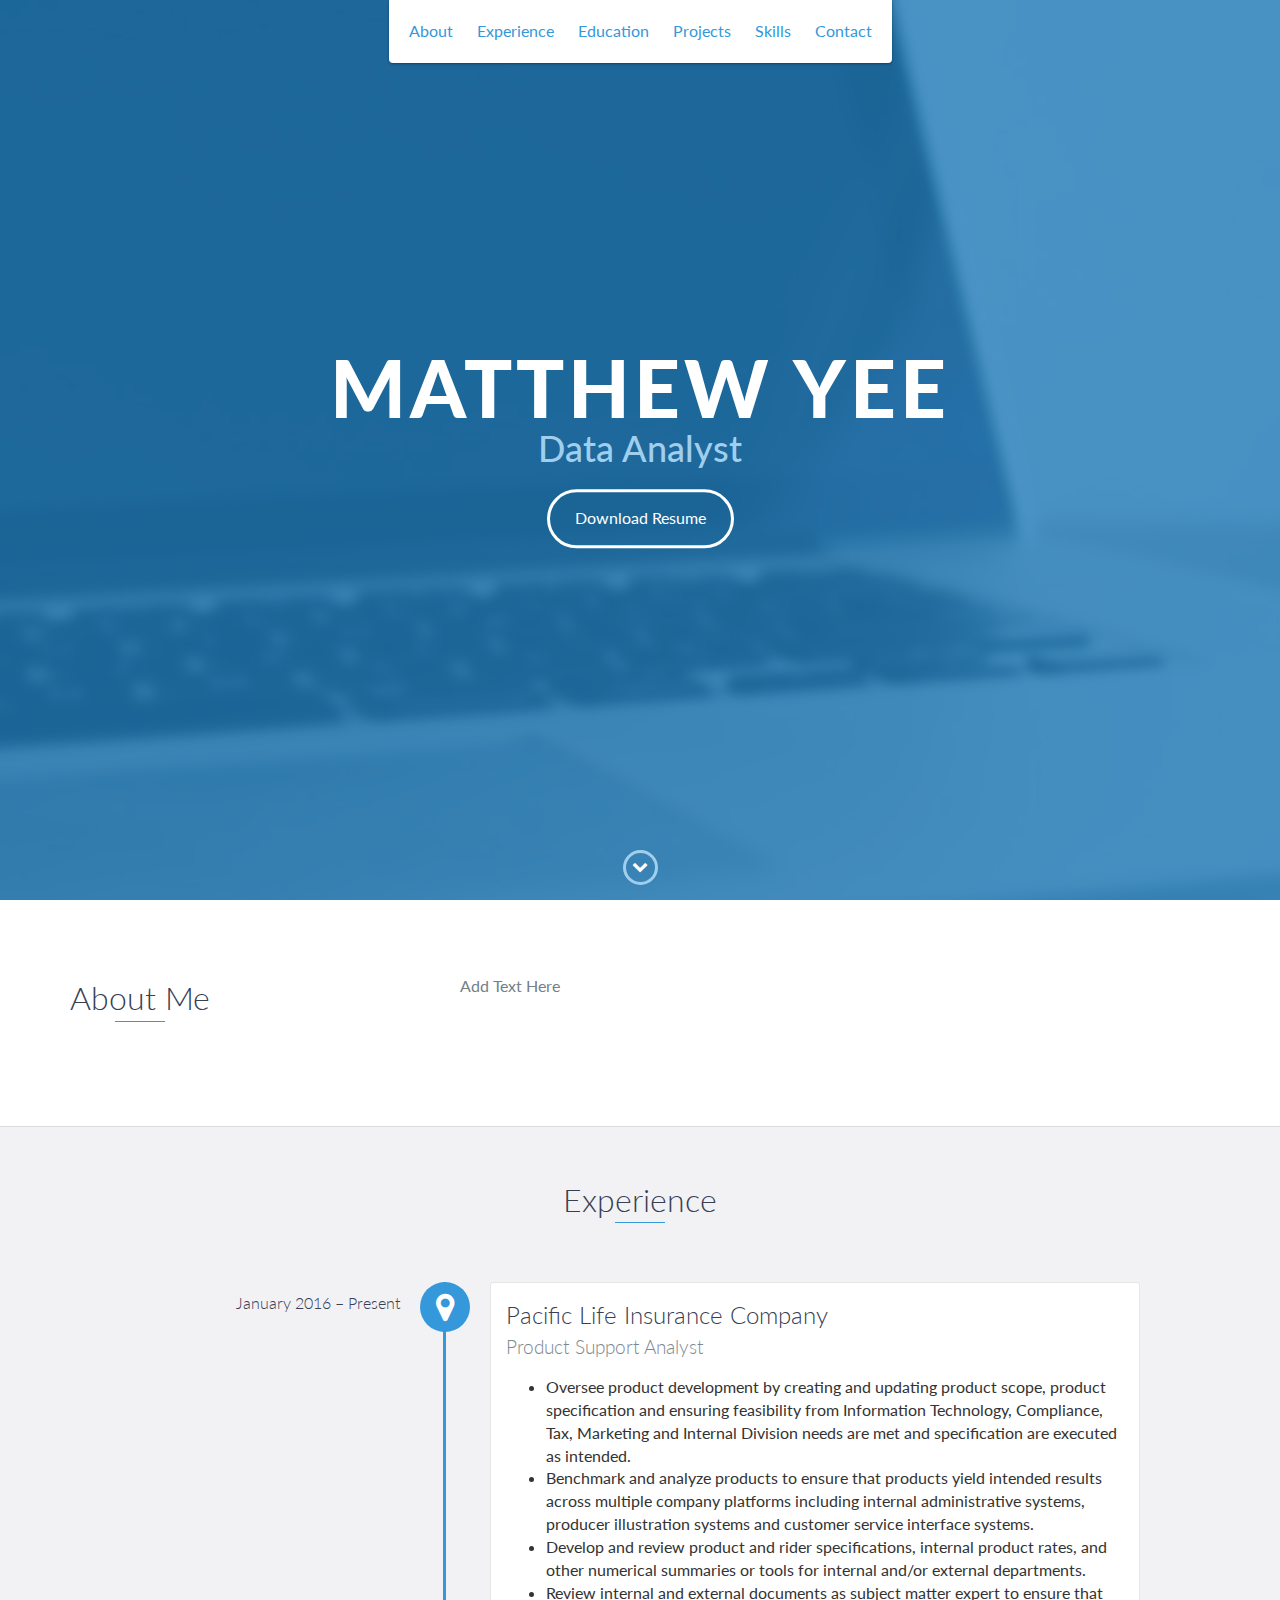
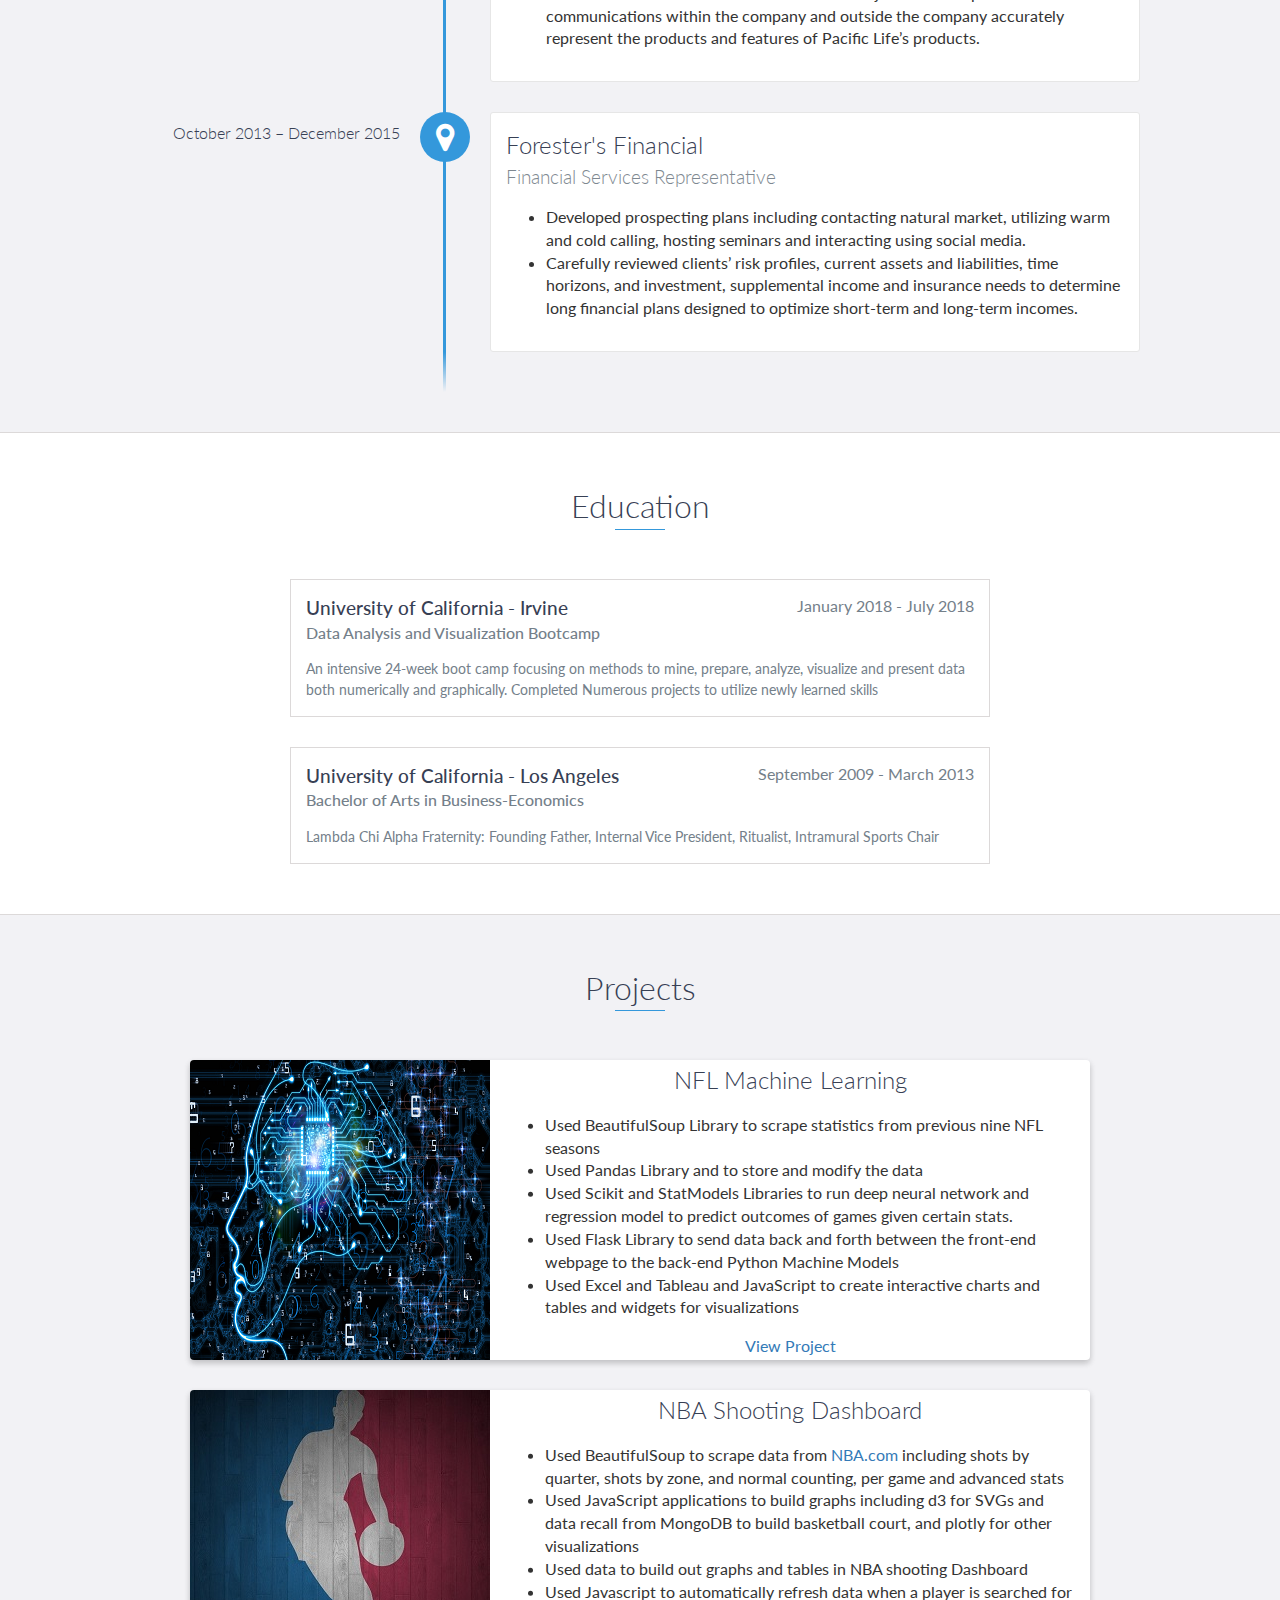
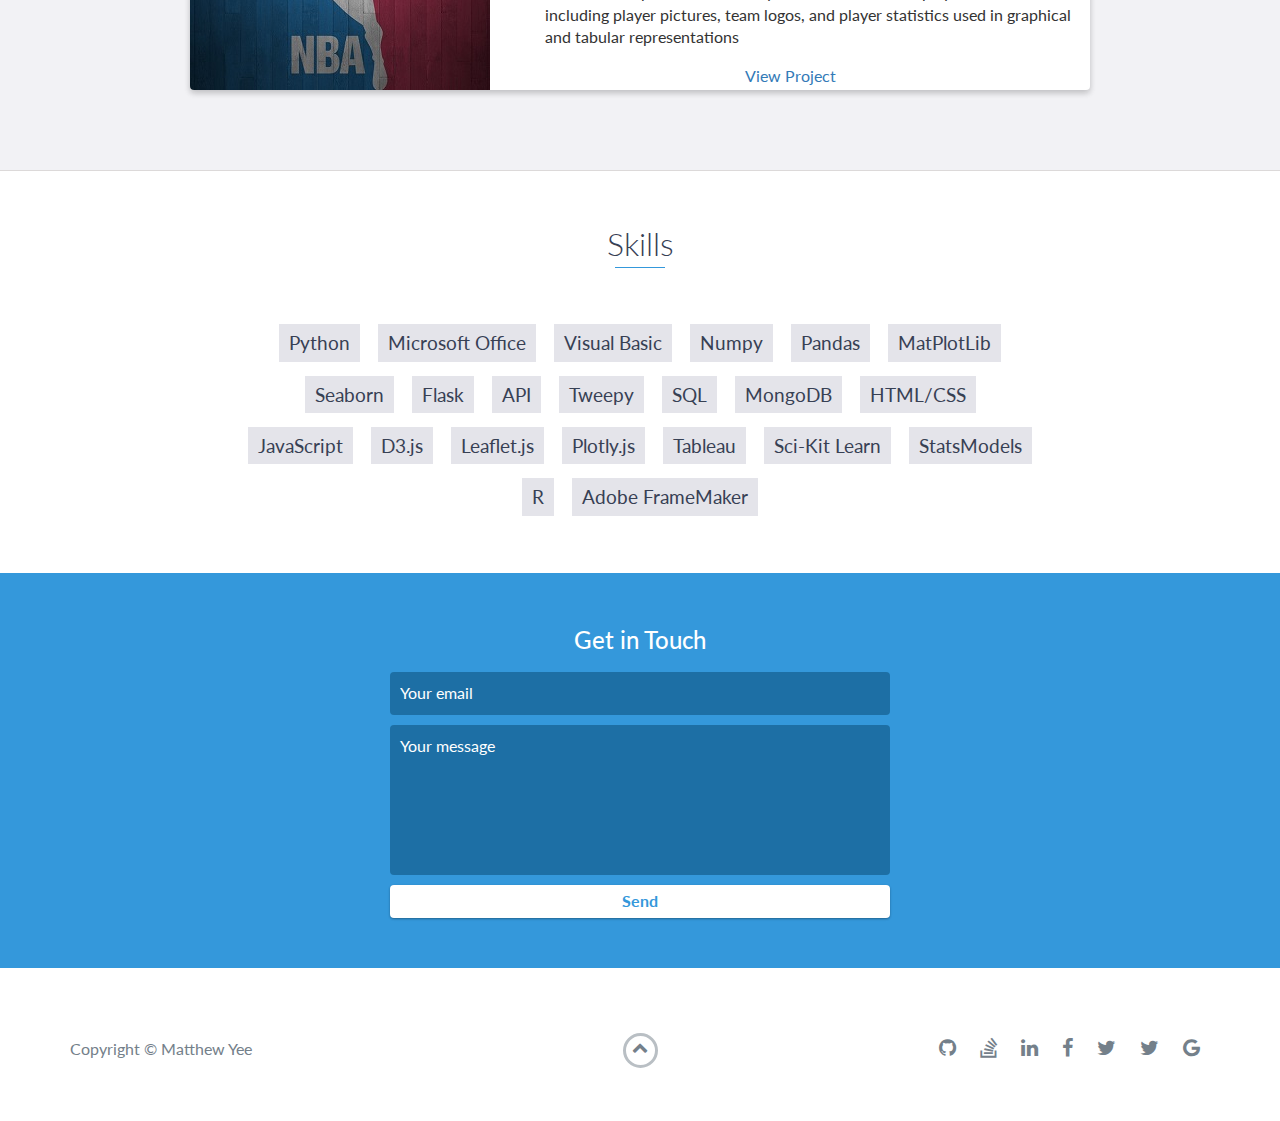
==== index.html @ 59b587cc "new" ====
<!DOCTYPE html>
<html class="no-js" lang="en">

<head>
    <meta charset="utf-8">
    <meta http-equiv="X-UA-Compatible" content="IE=edge">
    <meta name="viewport" content="width=device-width, initial-scale=1">
    <title>Matthew Yee - Portfolio</title>
	<link rel="shortcut icon" href="favicon.ico" type="image/x-icon">
	<link rel="icon" href="favicon.ico" type="image/x-icon">
    <link href="https://fonts.googleapis.com/css?family=Lato:300,400,700,900" rel="stylesheet">
    <link rel="stylesheet" href="libs/font-awesome/css/font-awesome.min.css">
    <link href="css/bootstrap.min.css" rel="stylesheet">
    <link href="css/styles.css" rel="stylesheet">
</head>

<body>
    <div id="mobile-menu-open" class="shadow-large">
        <i class="fa fa-bars" aria-hidden="true"></i>
    </div>
    <!-- End #mobile-menu-toggle -->
    <header>
        <div id="mobile-menu-close">
            <span>Close</span> <i class="fa fa-times" aria-hidden="true"></i>
        </div>
        <ul id="menu" class="shadow">
            <li>
                <a href="#about">About</a>
            </li>
            <li>
                <a href="#experience">Experience</a>
            </li>
            <li>
                <a href="#education">Education</a>
            </li>
            <li>
                <a href="#projects">Projects</a>
            </li>
            <li>
                <a href="#skills">Skills</a>
            </li>
            <li>
                <a href="#contact">Contact</a>
            </li>
        </ul>
    </header>
    <!-- End header -->

    <div id="lead">
        <div id="lead-content">
            <h1>Matthew Yee</h1>
            <h2>Data Analyst</h2>
            <a href="MatthewYeeResume.pdf" class="btn-rounded-white">Download Resume</a>
        </div>
        <!-- End #lead-content -->

        <div id="lead-overlay"></div>

        <div id="lead-down">
            <span>
                <i class="fa fa-chevron-down" aria-hidden="true"></i>
            </span>
        </div>
        <!-- End #lead-down -->
    </div>
    <!-- End #lead -->

    <div id="about">
        <div class="container">
            <div class="row">
                <div class="col-md-4">
                    <h2 class="heading">About Me</h2>
                </div>
                <div class="col-md-8">
                    <p>
                        Add Text Here
                    </p>
                </div>
            </div>
        </div>
    </div>
    <!-- End #about -->

    <div id="experience" class="background-alt">
        <h2 class="heading">Experience</h2>
        <div id="experience-timeline">
            <div data-date="January 2016 – Present">
                <h3>Pacific Life Insurance Company</h3>
                <h4>Product Support Analyst</h4>
                <p>
                    <ul>
                        <li>Oversee product development by creating and updating product scope, product specification and ensuring feasibility from Information Technology, Compliance, Tax, Marketing and Internal Division needs are met and specification are executed as intended.</li>
                        <li>Benchmark and analyze products to ensure that products yield intended results across multiple company platforms including internal administrative systems, producer illustration systems and customer service interface systems.</li>
                        <li>Develop and review product and rider specifications, internal product rates, and other numerical summaries or tools for internal and/or external departments.</li>
                        <li>Review internal and external documents as subject matter expert to ensure that communications within the company and outside the company accurately represent the products and features of Pacific Life’s products.</li>
                    </ul>
                </p>
            </div>

            <div data-date="October 2013 – December 2015">
                <h3>Forester's Financial</h3>
                <h4>Financial Services Representative</h4>
                <p>
                    <ul>
                        <li>Developed prospecting plans including contacting natural market, utilizing warm and cold calling, hosting seminars and interacting using social media.</li>
                        <li>Carefully reviewed clients’ risk profiles, current assets and liabilities, time horizons, and investment, supplemental income and insurance needs to determine long financial plans designed to optimize short-term and long-term incomes.</li>
                    </ul>
                </p>
            </div>
        </div>
    </div>
    <!-- End #experience -->

    <div id="education">
        <h2 class="heading">Education</h2>
        <div class="education-block">
            <h3>University of California - Irvine</h3>
            <span class="education-date">January 2018 - July 2018</span>
            <h4>Data Analysis and Visualization Bootcamp</h4>
            <p>
                An intensive 24-week boot camp focusing on methods to mine, prepare, analyze, visualize and present data both numerically and graphically. Completed Numerous projects to utilize newly learned skills
            </p>
        </div>
        <!-- End .education-block -->

        <div class="education-block">
            <h3>University of California - Los Angeles</h3>
            <span class="education-date">September 2009 - March 2013</span>
            <h4>Bachelor of Arts in Business-Economics</h4>
            <p>
                Lambda Chi Alpha Fraternity: Founding Father, Internal Vice President, Ritualist, Intramural Sports Chair
            </p>
        </div>
        <!-- End .education-block -->
    </div>
    <!-- End #education -->

    <div id="projects" class="background-alt">
        <h2 class="heading">Projects</h2>
        <div class="container">
            <div class="row">
                <div class="project shadow-large">
                    <div class="project-image">
                        <img src="images/machinelearning.jpg" />
                    </div>
                    <!-- End .project-image -->
                    <div class="project-info">
                        <h3>NFL Machine Learning</h3>
                        <p>
                            <ul>
                                <li align=left>Used BeautifulSoup Library to scrape statistics from previous nine NFL seasons</li>
                                <li align=left>Used Pandas Library and to store and modify the data</li>
                                <li align=left>Used Scikit and StatModels Libraries to run deep neural network and regression model to predict outcomes of games given certain stats.</li>
                                <li align=left>Used Flask Library to send data back and forth between the front-end webpage to the back-end Python Machine Models</li>
                                <li align=left>Used Excel and Tableau and JavaScript to create interactive charts and tables and widgets for visualizations</li>
                            </ul>

                        </p>
                        <a href="#">View Project</a>
                    </div>
                    <!-- End .project-info -->
                </div>
                <!-- End .project -->

                <div class="project shadow-large">
                    <div class="project-image">
                        <img src="images/nba.jpg" />
                    </div>
                    <!-- End .project-image -->
                    <div class="project-info">
                        <h3>NBA Shooting Dashboard</h3>
                        <p>
                            <ul>
                                <li align=left>Used BeautifulSoup to scrape data from <a href="https://www.nba.com">NBA.com</a> including shots by quarter, shots by zone, and normal counting, per game and advanced stats </li>
                                <li align=left>Used JavaScript applications to build graphs including d3 for SVGs and data recall from MongoDB to build basketball court, and plotly for other visualizations</li>
                                <li align=left>Used data to build out graphs and tables in NBA shooting Dashboard</li>
                                <li align=left>Used Javascript to automatically refresh data when a player is searched for including player pictures, team logos, and player statistics used in graphical and tabular representations</li>
                            </ul>
                        </p>
                        <a href="#">View Project</a>
                    </div>
                    <!-- End .project-info -->
                </div>
                <!-- End .project -->
            </div>
        </div>
    </div>
    <!-- End #projects -->

    <div id="skills">
        <h2 class="heading">Skills</h2>
        <ul>
            <li>Python</li>
            <li>Microsoft Office</li>
            <li>Visual Basic</li>
            <li>Numpy</li>
            <li>Pandas</li>
            <li>MatPlotLib</li>
            <li>Seaborn</li>
            <li>Flask</li>
            <li>API</li>
            <li>Tweepy</li>
            <li>SQL</li>
            <li>MongoDB</li>
            <li>HTML/CSS</li>
            <li>JavaScript</li>
            <li>D3.js</li>
            <li>Leaflet.js</li>
            <li>Plotly.js</li>
            <li>Tableau</li>
            <li>Sci-Kit Learn</li>
            <li>StatsModels</li>
            <li>R</li>
            <li>Adobe FrameMaker</li>
        </ul>
    </div>
    <!-- End #skills -->

    <div id="contact">
        <h2>Get in Touch</h2>
        <div id="contact-form">
            <form method="POST" action="https://formspree.io/mcyee90@gmail.com">
                <input type="hidden" name="_subject" value="Contact request from personal website" />
                <input type="email" name="_replyto" placeholder="Your email" required>
                <textarea name="message" placeholder="Your message" required></textarea>
                <button type="submit">Send</button>
            </form>
        </div>
        <!-- End #contact-form -->
    </div>
    <!-- End #contact -->

    <footer>
        <div class="container">
            <div class="row">
                <div class="col-sm-5 copyright">
                    <p>
                        Copyright &copy; Matthew Yee
                    </p>
                </div>
                <div class="col-sm-2 top">
                    <span id="to-top">
                        <i class="fa fa-chevron-up" aria-hidden="true"></i>
                    </span>
                </div>
                <div class="col-sm-5 social">
                    <ul>
                        <li>
                            <a href="https://github.com/mcyee90/" target="_blank"><i class="fa fa-github" aria-hidden="true"></i></a>
                        </li>
                        <li>
                            <a href="https://stackexchange.com/users/12385357/matthew-yee" target="_blank"><i class="fa fa-stack-overflow" aria-hidden="true"></i></a>
                        </li>
                        <li>
                            <a href="https://www.linkedin.com/in/yeematthew/" target="_blank"><i class="fa fa-linkedin" aria-hidden="true"></i></a>
                        </li>
                        <li>
                            <a href="https://www.facebook.com/mcyee" target="_blank"><i class="fa fa-facebook" aria-hidden="true"></i></a>
                        </li>
                        <li>
                            <a href="https://twitter.com/mcyee" target="_blank"><i class="fa fa-twitter" aria-hidden="true"></i></a>
                        </li>
                        <li>
                            <a href="https://twitter.com/mattPlotLib" target="_blank"><i class="fa fa-twitter" aria-hidden="true"></i></a>
                        </li>
                        <li>
                            <a href="https://plus.google.com/u/0/107366493258190291040" target="_blank"><i class="fa fa-google" aria-hidden="true"></i></a>
                        </li>
                    </ul>
                </div>
            </div>
        </div>
    </footer>
    <!-- End footer -->

    <script src="https://ajax.googleapis.com/ajax/libs/jquery/1.12.4/jquery.min.js"></script>
    <script src="js/scripts.min.js"></script>
</body>

</html>
---- css/styles.css ----
/*!
    Title: Dev Portfolio Template
    Version: 1.2.1
    Last Change: 08/28/2017
    Author: Ryan Fitzgerald
    Repo: https://github.com/RyanFitzgerald/devportfolio-template
    Issues: https://github.com/RyanFitzgerald/devportfolio-template/issues

    Description: This file contains all the styles associated with the page
    that don't come from third party libraries. This file gets compiled using
    Gulp and send to the /css folder which is then loaded on the page.
*/body{font-family:'Lato', sans-serif;font-size:16px}body.active{overflow:hidden;z-index:-1}.no-js #experience-timeline>div{background:#fff;padding:10px;margin-bottom:10px;border:1px solid #dcd9d9}.no-js #experience-timeline>div h3{font-size:1.5em;font-weight:300;color:#374054;display:inline-block;margin:0}.no-js #experience-timeline>div h4{font-size:1.2em;font-weight:300;color:#7e8890;margin:0 0 15px 0}.no-js #experience-timeline>div p{color:#74808a;font-size:0.9em;margin:0}.no-js #experience-timeline:before,.no-js #experience-timeline:after{content:none}@keyframes dropHeader{0%{transform:translateY(-100%)}100%{transform:translateY(0)}}header{position:absolute;top:0;left:0;right:0;text-align:center;z-index:10;animation-name:dropHeader;animation-iteration-count:1;animation-timing-function:ease;animation-duration:0.75s}header ul{display:inline-block;background:#fff;text-align:center;padding:10px;margin:0;border-bottom-right-radius:4px;border-bottom-left-radius:4px}header li{display:inline-block}header a{display:block;color:#3498db;padding:10px}header a:hover{color:#217dbb;text-decoration:none;background:#eee;border-radius:4px}header a:focus{color:#3498db;text-decoration:none}header.active{display:block}header.sticky{position:fixed;z-index:999}#menu.active{display:block}#mobile-menu-open{display:none;cursor:pointer;position:fixed;right:15px;top:10px;color:#3498db;font-size:1.5em;z-index:20;padding:0 7px;border-radius:4px;background:#fff}#mobile-menu-close{display:none;text-align:right;width:100%;background:#fff;font-size:1.5em;padding-right:15px;padding-top:10px;cursor:pointer;color:#3498db}#mobile-menu-close span{font-size:0.5em;text-transform:uppercase}#mobile-menu-close i{vertical-align:middle}footer{padding:50px 0}.copyright{padding-top:20px}.copyright p{margin:0;color:#74808a}.top{text-align:center}.top span{cursor:pointer;display:block;margin:15px auto 0 auto;width:35px;height:35px;border-radius:50%;border:3px solid #b9bfc4;text-align:center}.top i{color:#74808a}.social{text-align:right}.social ul{margin:5px 0 0 0;padding:0}.social li{display:inline-block;font-size:1.25em;list-style:none}.social a{display:block;color:#74808a;padding:10px}.social a:hover{color:#3498db}.btn-rounded-white{display:inline-block;color:#fff;padding:15px 25px;border:3px solid #fff;border-radius:30px;transition:.5s ease all}.btn-rounded-white:hover{color:#3498db;background:#fff;text-decoration:none}.shadow{box-shadow:0 1px 3px rgba(0,0,0,0.12),0 1px 2px rgba(0,0,0,0.24)}.shadow-large{box-shadow:0 3px 6px rgba(0,0,0,0.08),0 3px 6px rgba(0,0,0,0.15)}.heading{position:relative;display:inline-block;font-size:2em;font-weight:300;margin:0 0 30px 0}.heading:after{position:absolute;content:'';top:100%;height:1px;width:50px;left:0;right:0;margin:0 auto;background:#3498db}.background-alt{background:#f2f2f5}#lead{position:relative;height:100vh;min-height:500px;max-height:1080px;background:url(../images/lead-bg.jpg);background-size:cover;padding:15px;overflow:hidden}#lead-content{position:absolute;z-index:10;top:50%;left:50%;transform:translate(-50%, -50%);text-align:center}#lead-content h1,#lead-content h2{margin:0}#lead-content h1{color:#fff;font-weight:900;font-size:5em;text-transform:uppercase;letter-spacing:0.05em;line-height:0.9em}#lead-content h2{color:#a0cfee;font-weight:500;font-size:2.25em;margin-bottom:15px}#lead-overlay{position:absolute;height:100%;width:100%;top:0;right:0;bottom:0;left:0;background:rgba(33,125,187,0.8);z-index:1}#lead-down{position:absolute;left:0;right:0;width:100%;text-align:center;z-index:10;bottom:15px;color:#fff}#lead-down span{cursor:pointer;display:block;margin:0 auto;width:35px;height:35px;border-radius:50%;border:3px solid #a0cfee;text-align:center}#lead-down i{animation:pulsate 1.5s ease;animation-iteration-count:infinite;padding-top:5px}@keyframes pulsate{0%{transform:scale(1, 1)}50%{transform:scale(1.2, 1.2)}100%{transform:scale(1, 1)}}#about{padding:75px 15px;border-bottom:1px solid #dcd9d9}#about h2{color:#374054}#about p{color:#74808a;margin:0}#experience{padding:50px 15px;text-align:center;border-bottom:1px solid #dcd9d9}#experience h2{color:#374054}#experience-timeline{margin:30px auto 0 auto;position:relative;max-width:1000px}#experience-timeline:before{position:absolute;content:'';top:0;bottom:0;left:303px;right:auto;height:100%;width:3px;background:#3498db;z-index:0}#experience-timeline:after{position:absolute;content:'';width:3px;height:40px;background:#3498db;background:linear-gradient(to bottom, #3498db, rgba(52,152,219,0));top:100%;left:303px}.vtimeline-content{margin-left:350px;background:#fff;border:1px solid #e6e6e6;padding:15px;border-radius:3px;text-align:left}.vtimeline-content h3{font-size:1.5em;font-weight:300;color:#374054;display:inline-block;margin:0}.vtimeline-content h4{font-size:1.2em;font-weight:300;color:#7e8890;margin:0 0 15px 0}.vtimeline-content p{color:#74808a;font-size:0.9em;margin:0}.vtimeline-point{position:relative;display:block;vertical-align:top;margin-bottom:30px}.vtimeline-icon{position:relative;color:#fff;width:50px;height:50px;background:#3498db;border-radius:50%;float:left;z-index:99;margin-left:280px}.vtimeline-icon i{display:block;font-size:2em;margin-top:10px}.vtimeline-date{width:260px;text-align:right;position:absolute;left:0;top:10px;font-weight:300;color:#374054}#education{padding:50px 15px 20px 15px;border-bottom:1px solid #dcd9d9;text-align:center}#education h2{color:#374054;margin-bottom:50px}.education-block{max-width:700px;margin:0 auto 30px auto;padding:15px;border:1px solid #dcd9d9;text-align:left}.education-block h3{font-weight:500;float:left;margin:0;color:#374054}.education-block span{color:#74808a;float:right}.education-block h4{color:#74808a;clear:both;font-weight:500;margin:0 0 15px 0}.education-block p,.education-block ul{margin:0;color:#74808a;font-size:0.9em}.education-block ul{padding:0 0 0 15px}#projects{padding:50px 15px;border-bottom:1px solid #dcd9d9;text-align:center}#projects h2{color:#374054;margin-bottom:50px}.project{position:relative;max-width:900px;margin:0 auto 30px auto;overflow:hidden;background:#fff;border-radius:4px}.project-image{float:left}.project-info{position:absolute;top:50%;transform:translateY(-50%);margin-left:300px;padding:15px}.project-info h3{font-size:1.5em;font-weight:300;color:#374054;margin:0 0 15px 0}.project-info p{color:#74808a;margin:0 0 15px 0;font-size:0.9em}.no-image .project-info{position:relative;margin:0;padding:30px 15px;transform:none}#more-projects{display:none}#skills{padding:50px 15px;text-align:center}#skills h2{color:#374054;margin-bottom:50px}#skills ul{display:block;margin:0 auto;padding:0;max-width:800px}#skills li{display:inline-block;margin:7px;padding:5px 10px;color:#374054;background:#e4e4ea;list-style:none;cursor:default;font-size:1.2em}#contact{padding:50px 15px;background:#3498db;text-align:center}#contact h2{margin:0 0 15px 0;color:#fff;font-weight:500}#contact-form{max-width:500px;margin:0 auto}#contact-form input,#contact-form textarea{display:block;width:100%;padding:10px;border-radius:4px;border:none;margin-bottom:10px;background:#1d6fa5;color:#fff;transition:.5s ease all}#contact-form input::-webkit-input-placeholder,#contact-form textarea::-webkit-input-placeholder{color:#fff}#contact-form input:-moz-placeholder,#contact-form textarea:-moz-placeholder{color:#fff;opacity:1}#contact-form input::-moz-placeholder,#contact-form textarea::-moz-placeholder{color:#fff;opacity:1}#contact-form input:-ms-input-placeholder,#contact-form textarea:-ms-input-placeholder{color:#fff}#contact-form input:focus,#contact-form textarea:focus{outline:none;background:#16527a}#contact-form textarea{height:150px;resize:none}#contact-form button{display:block;width:100%;background:#fff;border-radius:4px;padding:5px 10px;border:none;color:#3498db;font-weight:700;box-shadow:0 1px 3px rgba(0,0,0,0.12),0 1px 2px rgba(0,0,0,0.24);transition:.5s ease all}#contact-form button:hover{box-shadow:0 10px 20px rgba(0,0,0,0.19),0 6px 6px rgba(0,0,0,0.23)}.optional-section{padding:50px 15px;text-align:center;border-top:1px solid #dcd9d9}.optional-section h2{color:#374054}.optional-section-block{max-width:700px;margin:0 auto 30px auto;padding:15px;border:1px solid #dcd9d9;background:#fff;text-align:left}.optional-section-block h3{font-weight:500;margin:0 0 15px 0;color:#374054}.optional-section-block h4{color:#74808a;clear:both;font-weight:500;margin:0 0 15px 0}.optional-section-block p,.optional-section-block ul{margin:0 0 15px 0;color:#74808a;font-size:0.9em}.optional-section-block ul{padding:0 0 0 15px}@media only screen and (max-width: 750px){#experience-timeline:before,#experience-timeline:after{left:23px}.vtimeline-date{width:auto;text-align:left;position:relative;margin-bottom:15px;display:block;margin-left:70px}.vtimeline-icon{margin-left:0}.vtimeline-content{margin-left:70px}}@media only screen and (max-width: 992px){#lead{height:auto;min-height:auto;max-height:auto;padding:100px 15px}#lead-content{position:relative;transform:none;left:auto;top:auto}#lead-content h1{font-size:3em}#lead-content h2{font-size:1.75em}#about{text-align:center}#about p{text-align:left}}@media only screen and (max-width: 768px){header{position:fixed;display:none;z-index:999;animation:none;bottom:0;height:100%}#mobile-menu-open,#mobile-menu-close{display:block}#menu{height:100%;overflow-y:auto;box-shadow:none;border-radius:0;width:100%}#menu li{display:block;margin-bottom:10px}#lead-content h1{font-size:2em}#lead-content h2{font-size:1.3em}#lead-content a{padding:10px 20px}#lead-down{display:none}.education-block h3,.education-block span{float:none}.project-image{display:none}.project-info{position:relative;margin:0;padding:30px 15px;top:auto;transform:none}footer{text-align:center}.social{text-align:center}}@media only screen and (max-width: 480px){#lead-content h1{font-size:1.5em}#lead-content h2{font-size:1em}#lead-content a{font-size:0.9em;padding:5px 10px}}
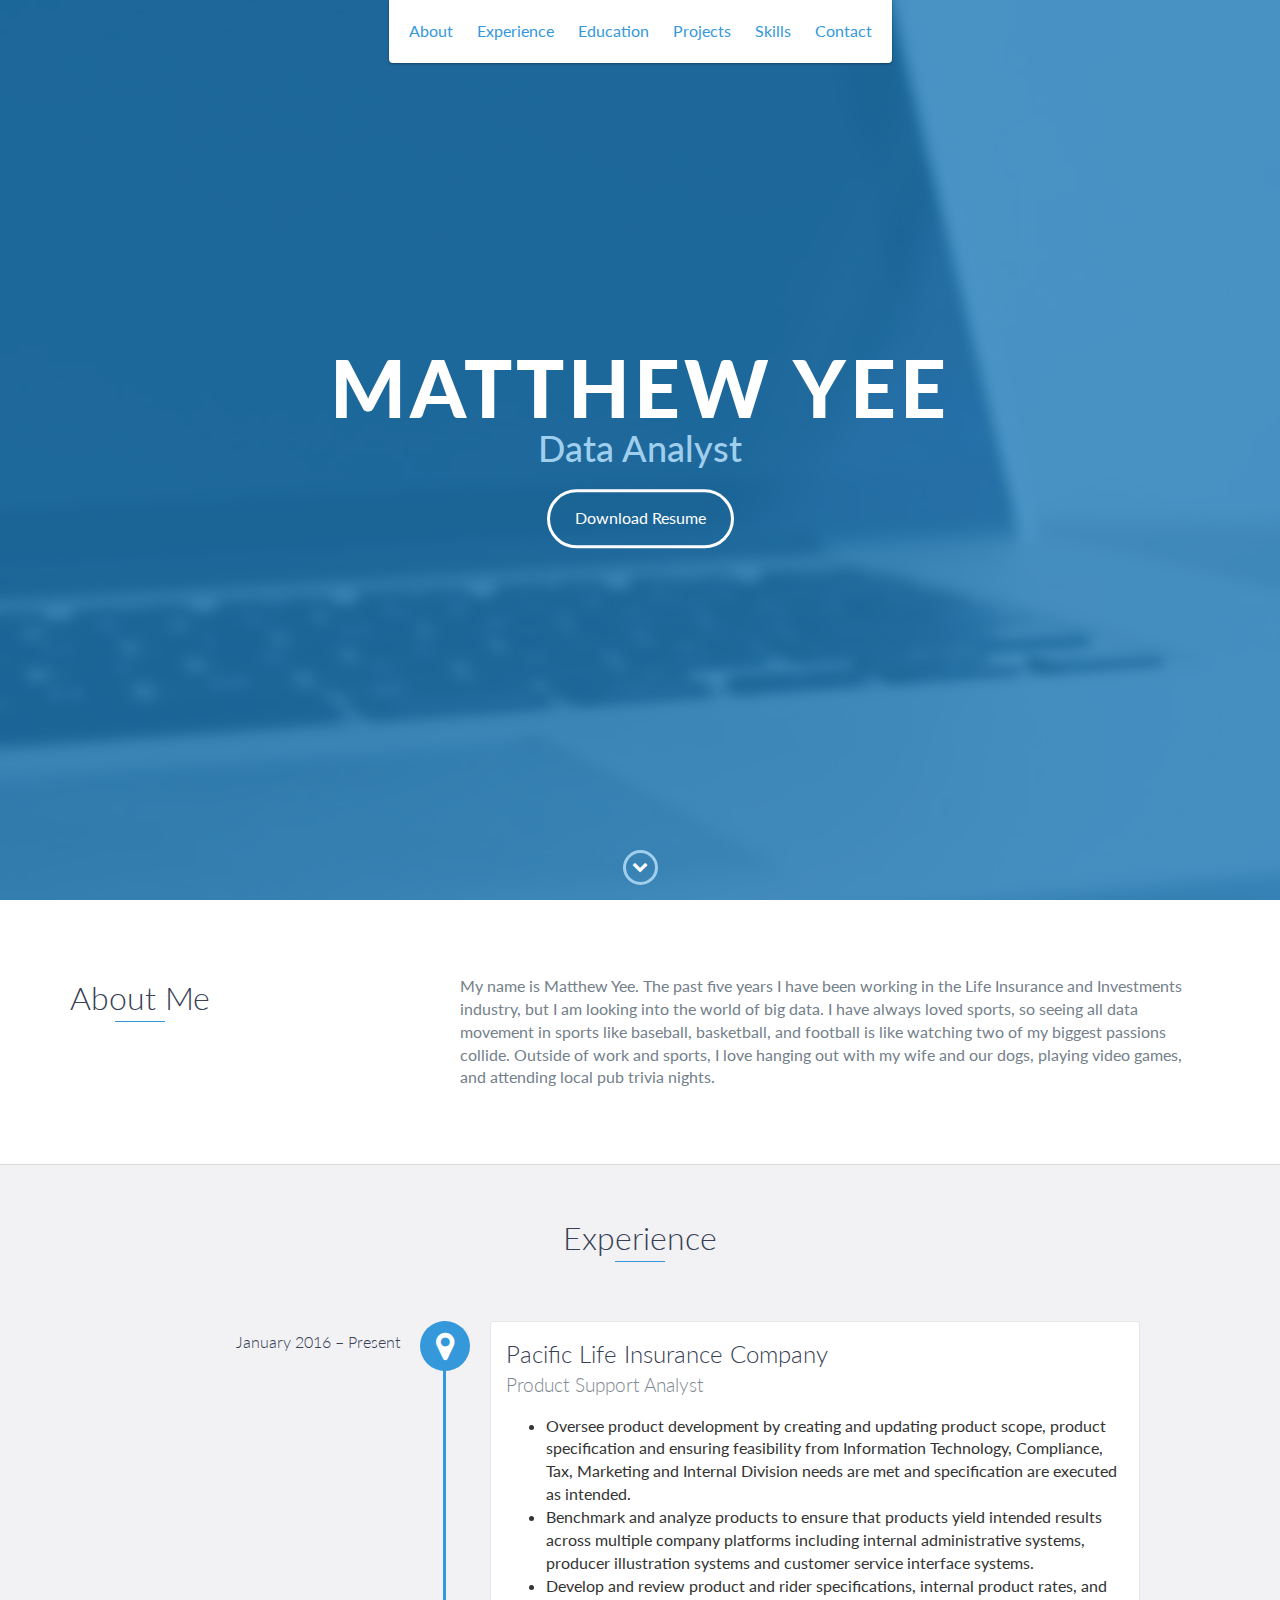
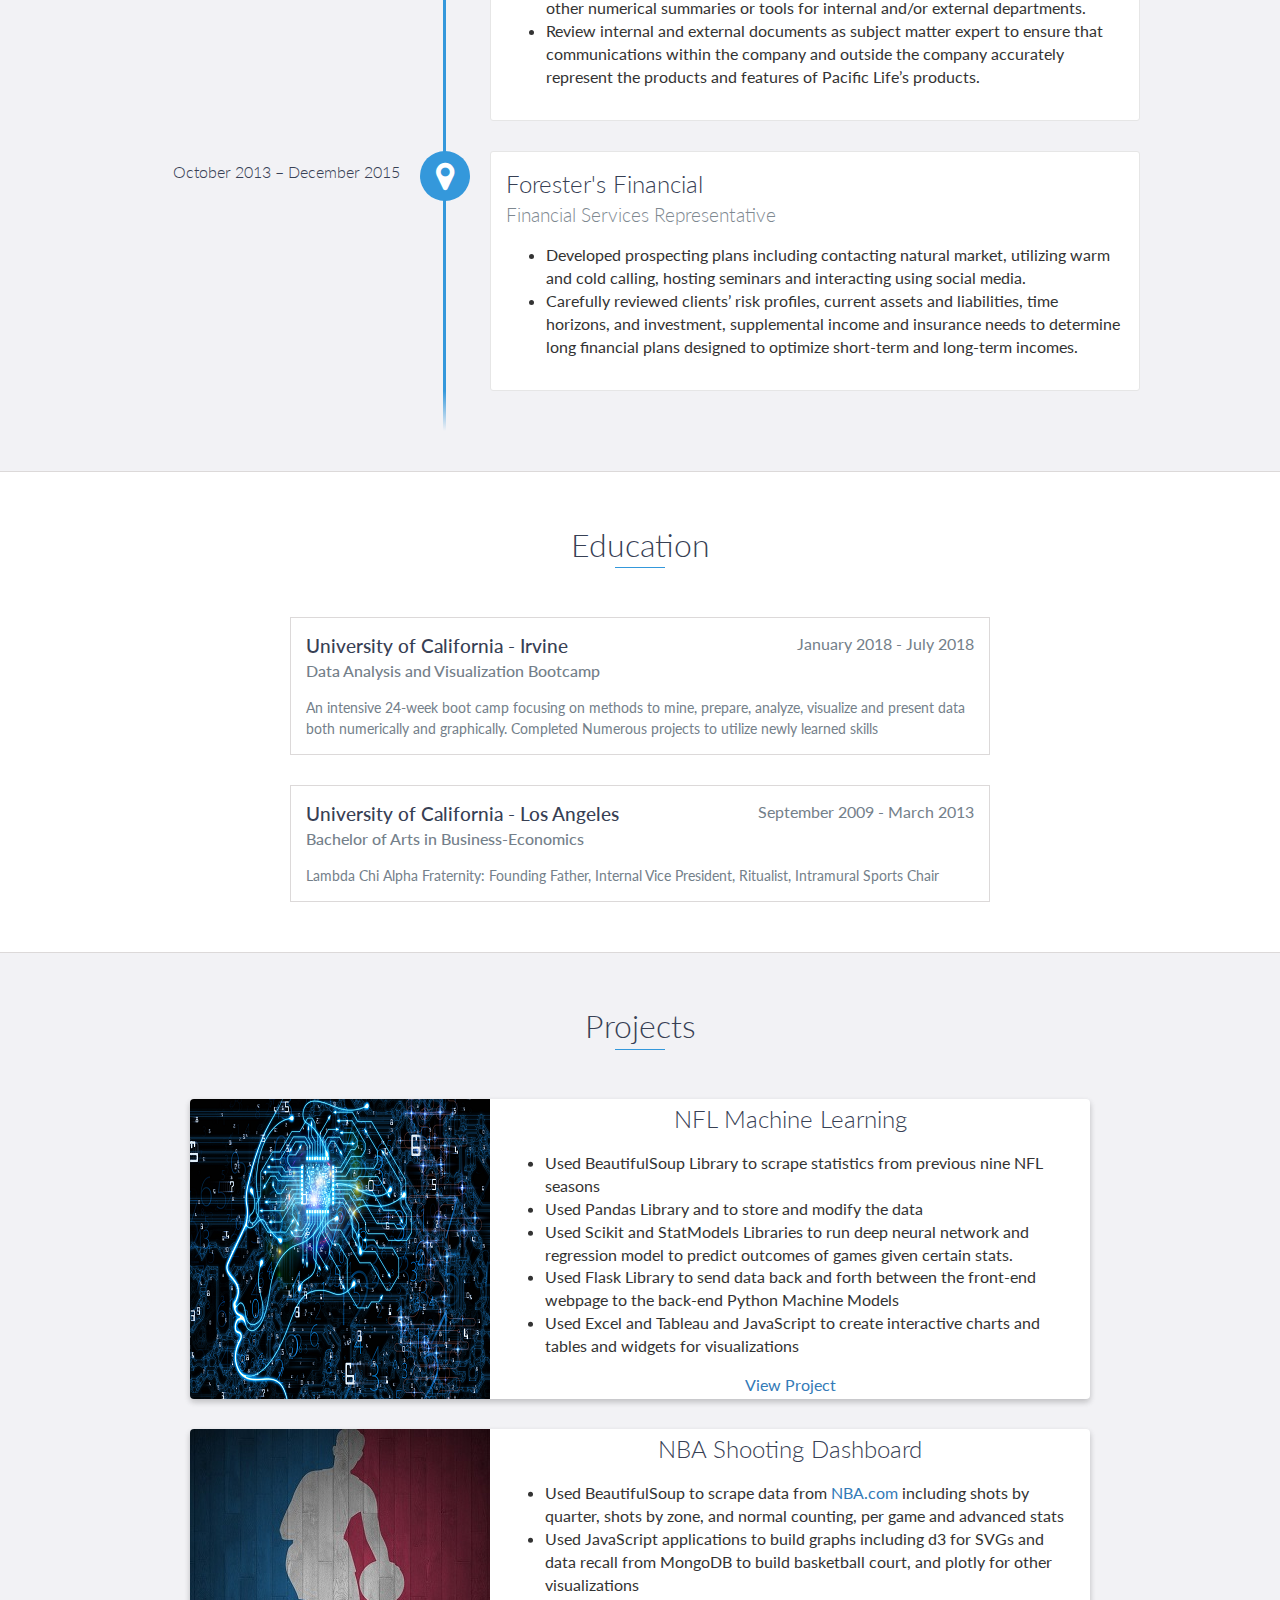
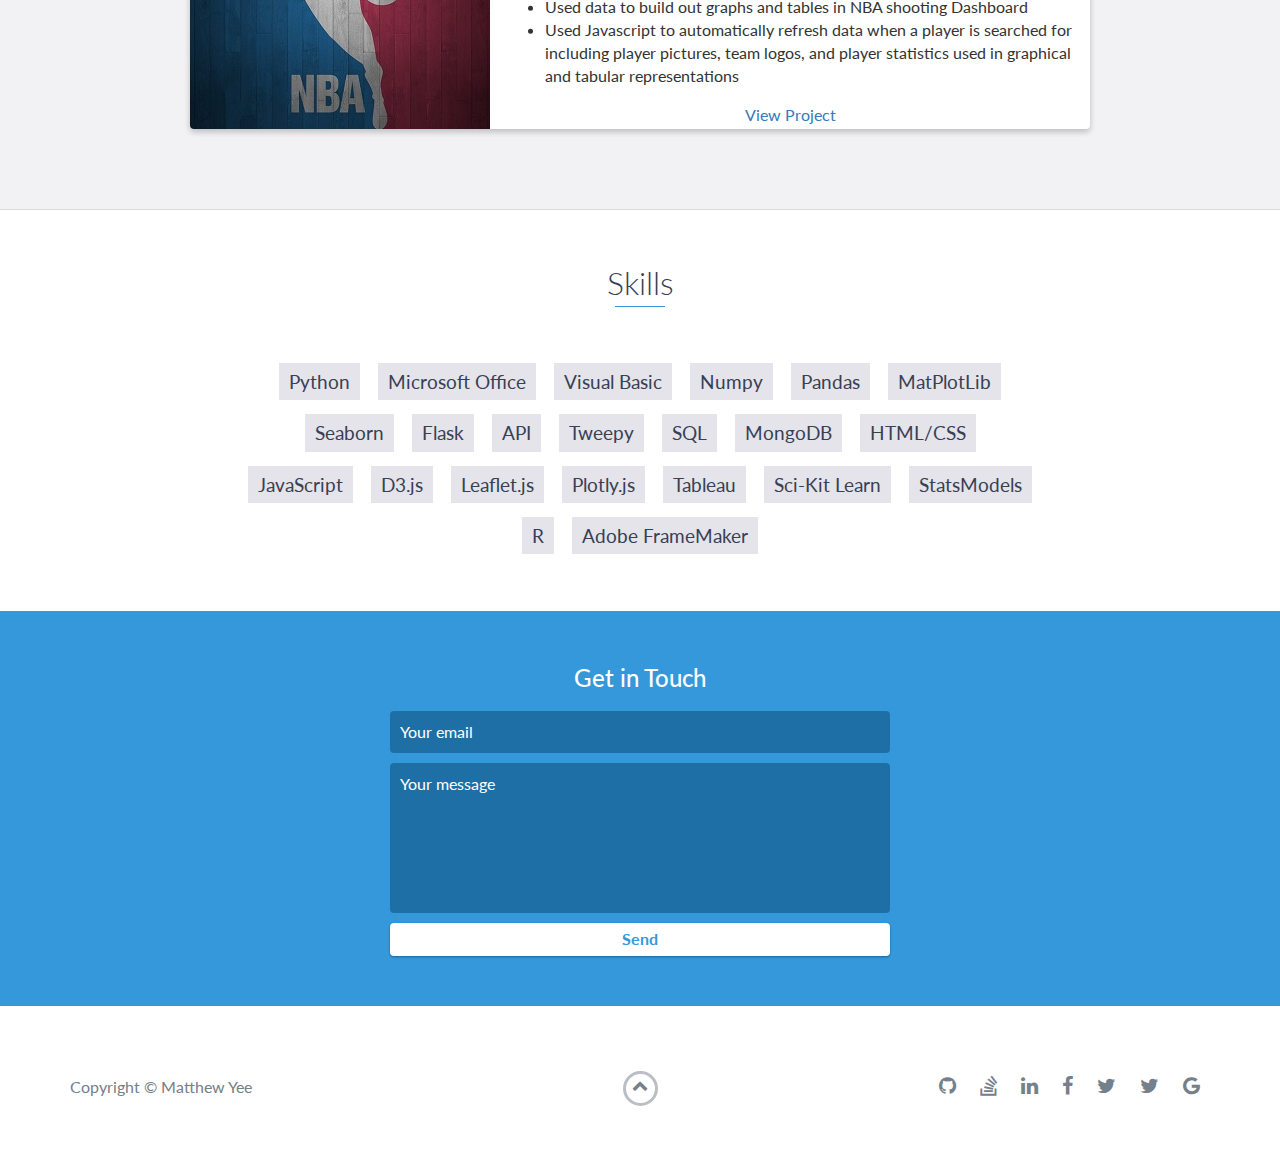
==== commit c8991424: "new" ====
--- a/index.html
+++ b/index.html
@@ -73,7 +73,7 @@
                 </div>
                 <div class="col-md-8">
                     <p>
-                        Add Text Here
+                        My name is Matthew Yee. The past five years I have been working in the Life Insurance and Investments industry, but I am looking into the world of big data. I have always loved sports, so seeing all data movement in sports like baseball, basketball, and football is like watching two of my biggest passions collide. Outside of work and sports, I love hanging out with my wife and our dogs, playing video games, and attending local pub trivia nights.
                     </p>
                 </div>
             </div>
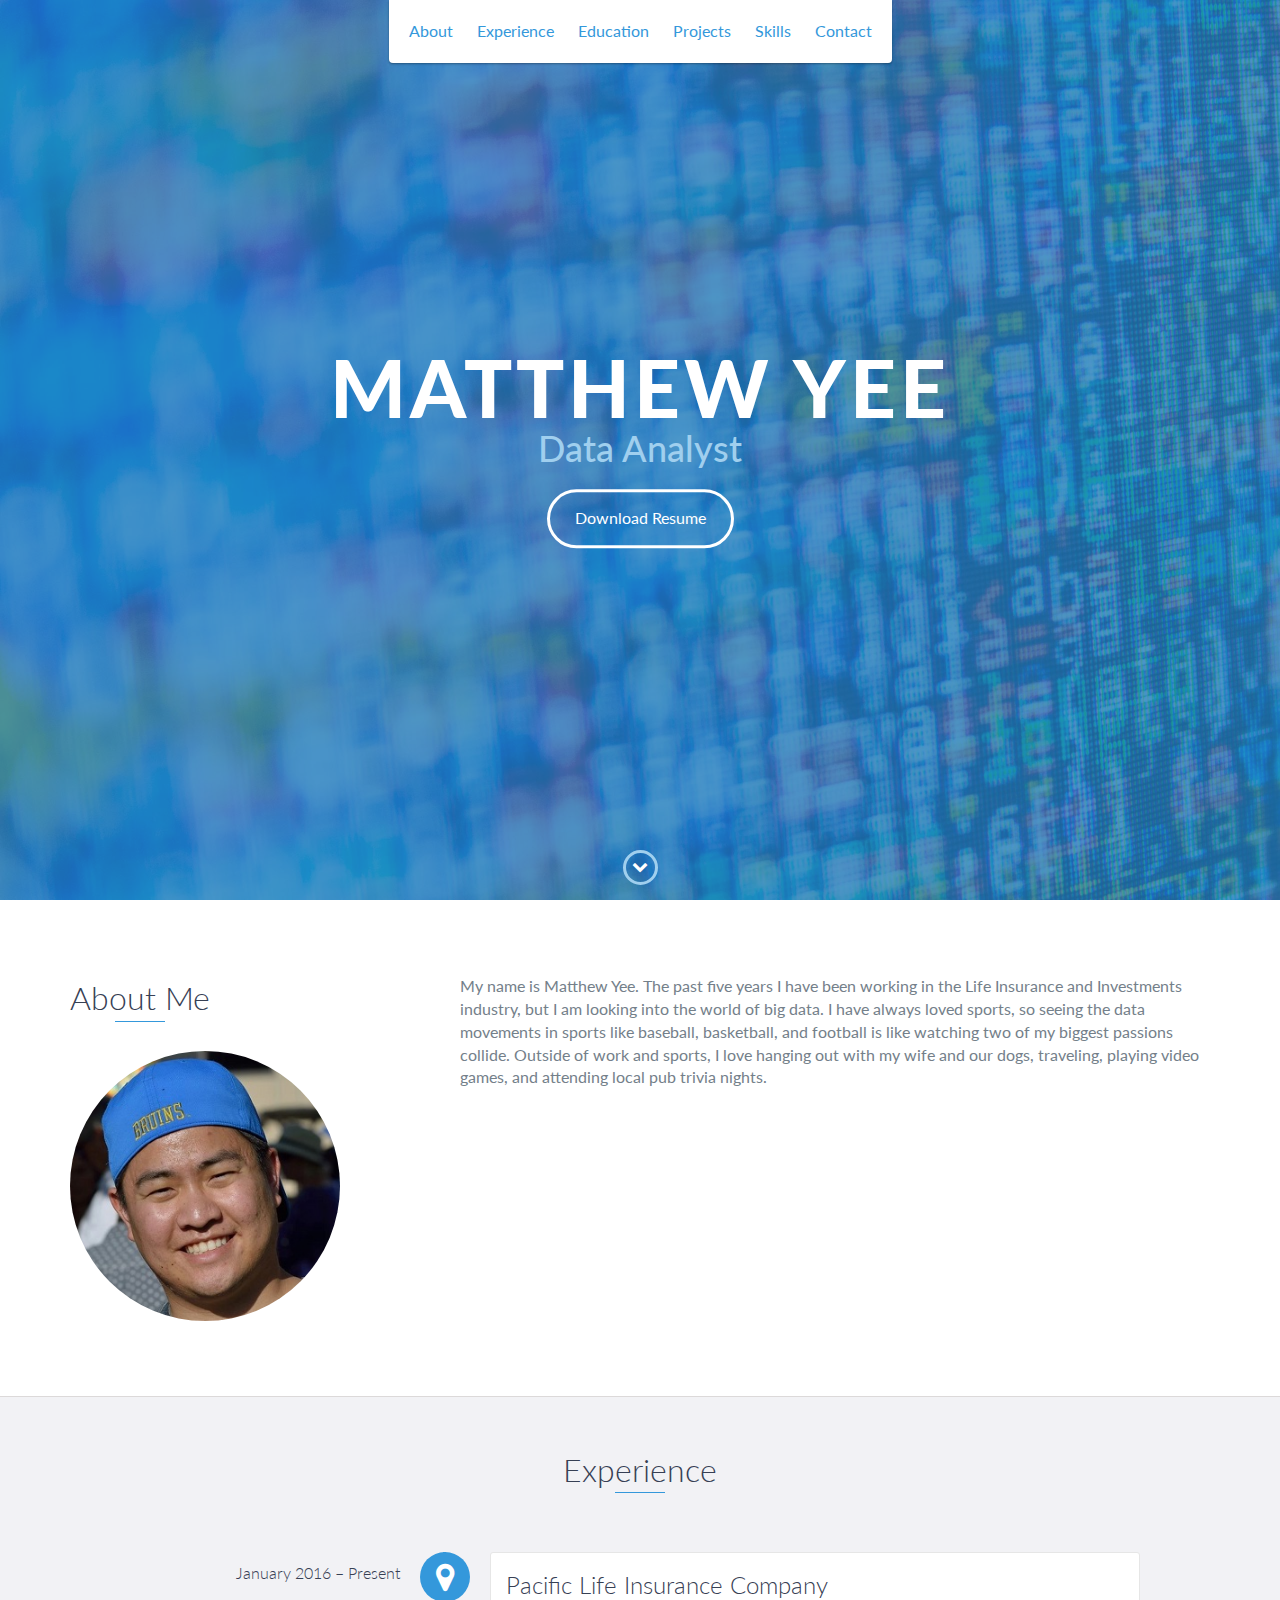
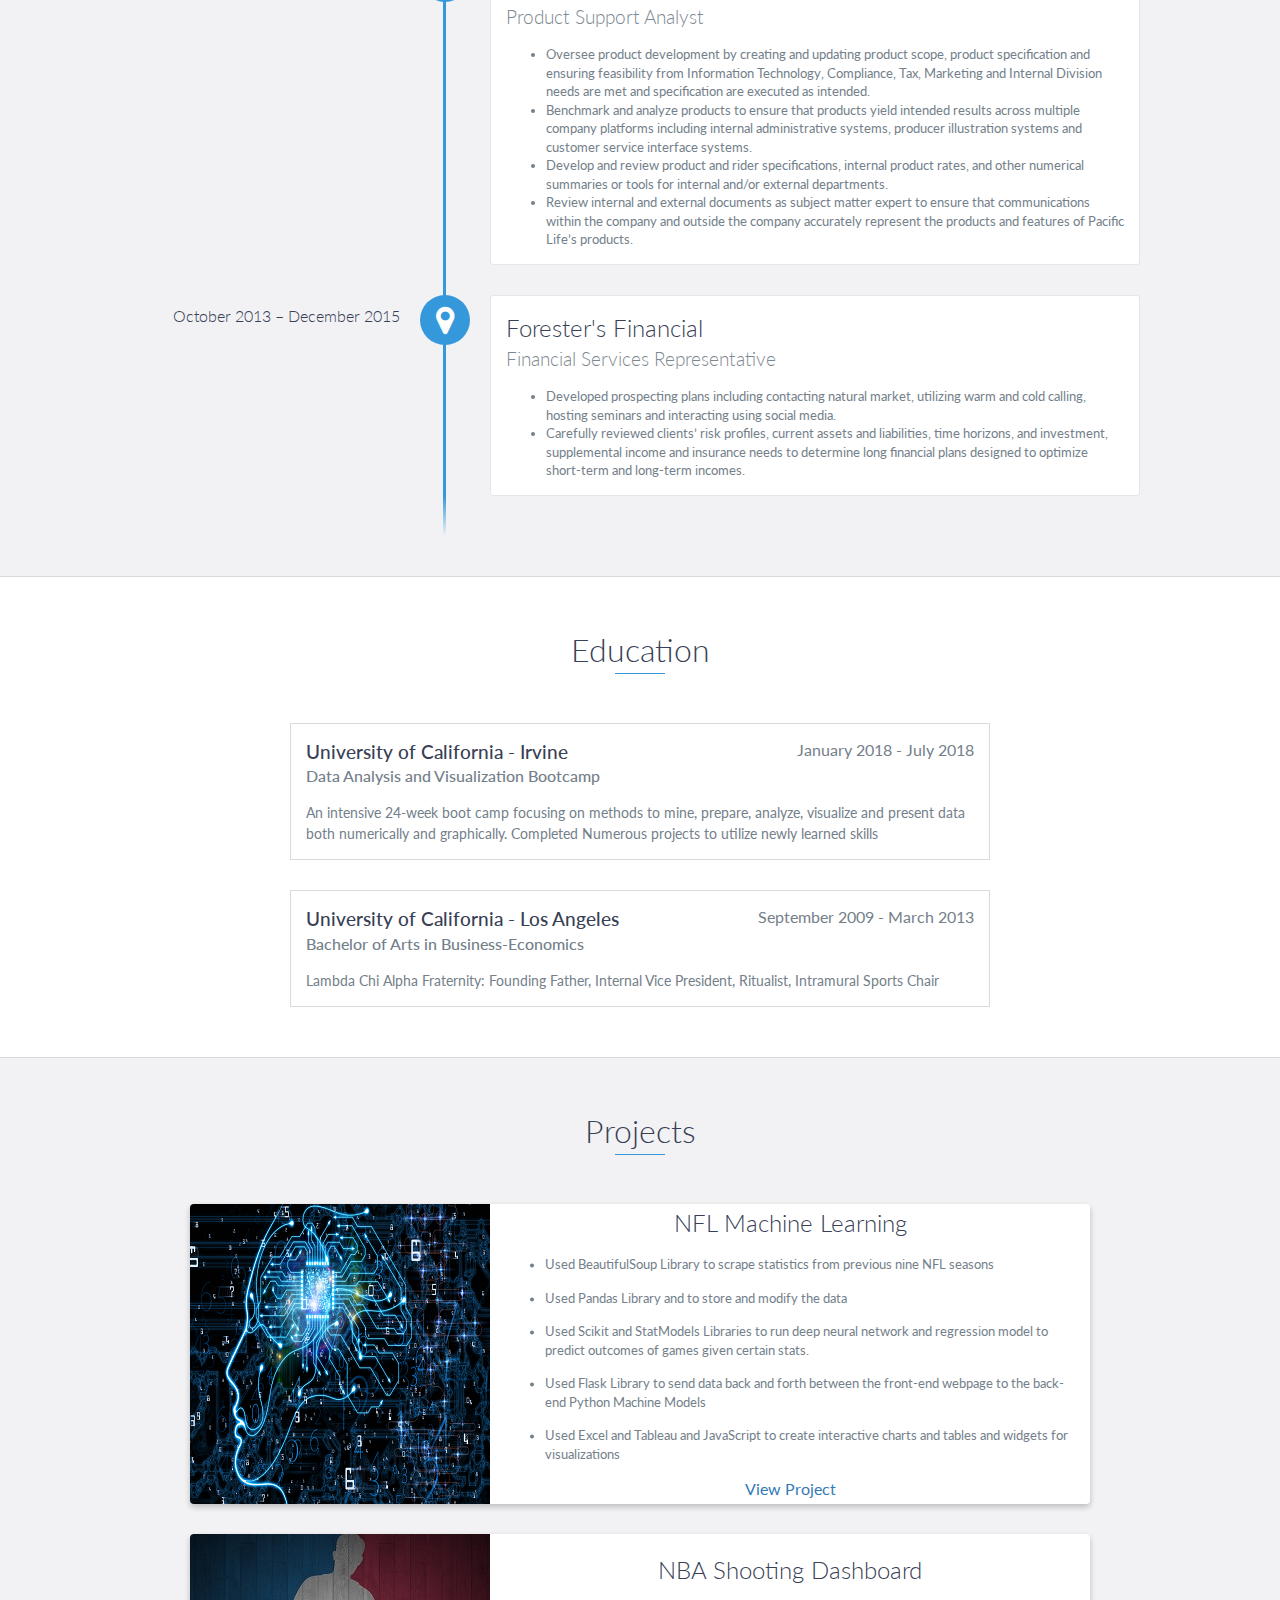
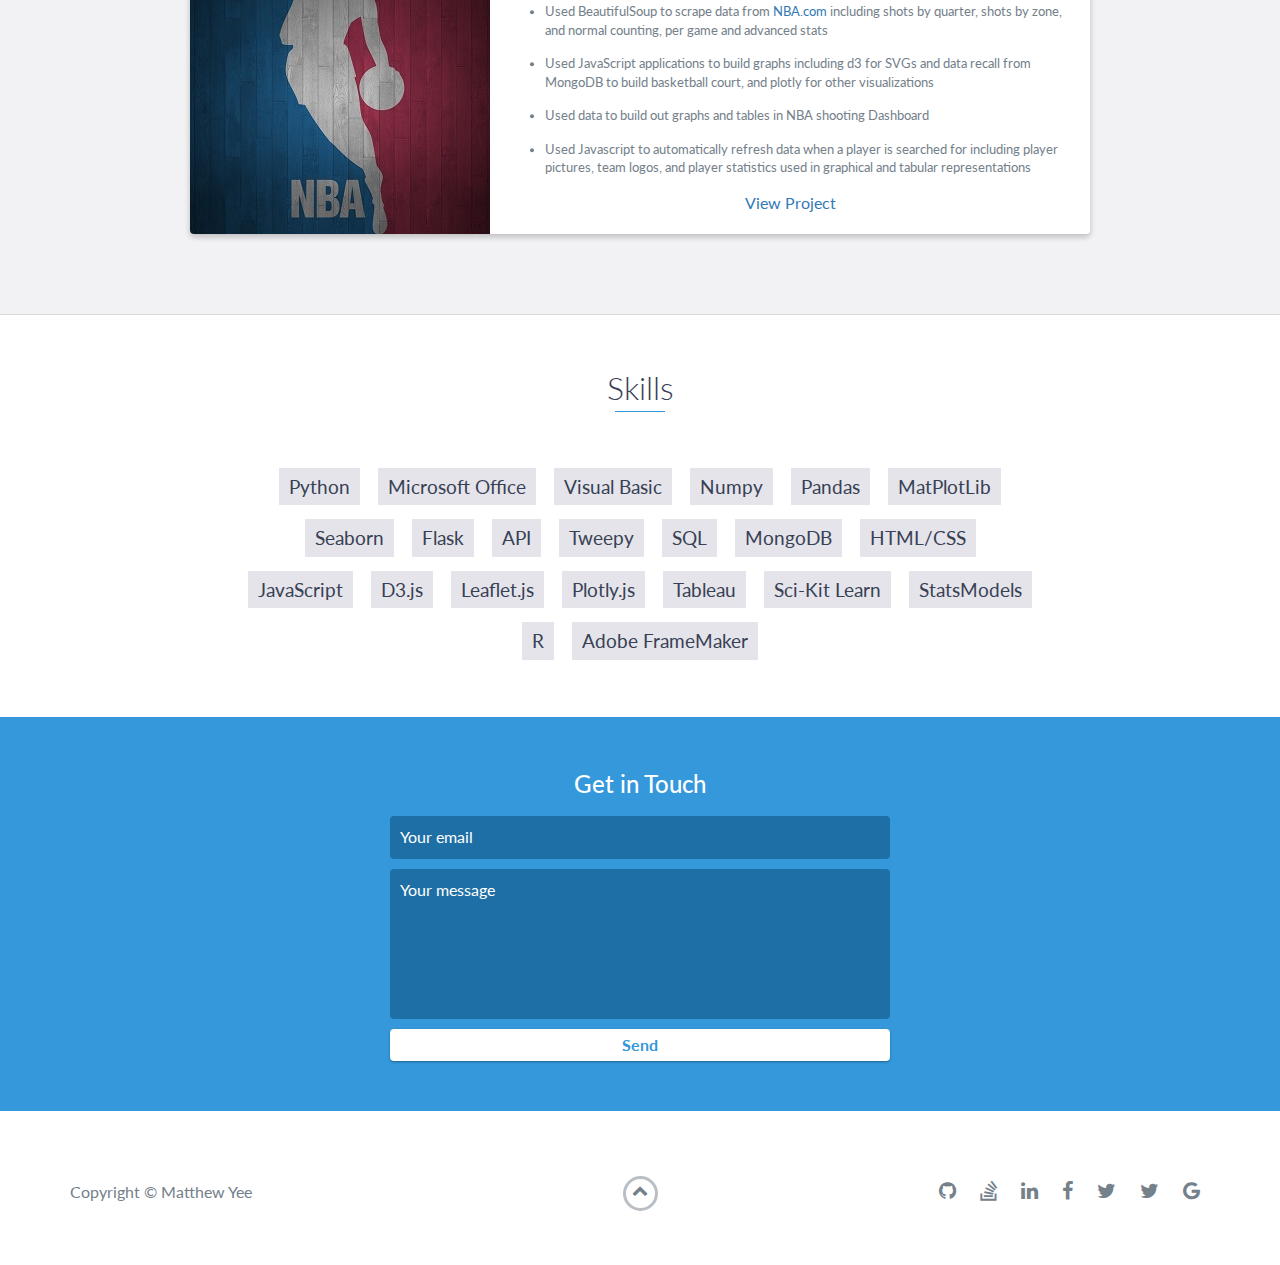
==== commit 58d5010b: "push" ====
--- a/index.html
+++ b/index.html
@@ -70,10 +70,12 @@
             <div class="row">
                 <div class="col-md-4">
                     <h2 class="heading">About Me</h2>
+                    <br>
+                    <img id="photomatt" src="images/matt.JPG">
                 </div>
                 <div class="col-md-8">
                     <p>
-                        My name is Matthew Yee. The past five years I have been working in the Life Insurance and Investments industry, but I am looking into the world of big data. I have always loved sports, so seeing all data movement in sports like baseball, basketball, and football is like watching two of my biggest passions collide. Outside of work and sports, I love hanging out with my wife and our dogs, playing video games, and attending local pub trivia nights.
+                        My name is Matthew Yee. The past five years I have been working in the Life Insurance and Investments industry, but I am looking into the world of big data. I have always loved sports, so seeing the data movements in sports like baseball, basketball, and football is like watching two of my biggest passions collide. Outside of work and sports, I love hanging out with my wife and our dogs, traveling, playing video games, and attending local pub trivia nights.
                     </p>
                 </div>
             </div>
@@ -127,9 +129,7 @@
             <h3>University of California - Los Angeles</h3>
             <span class="education-date">September 2009 - March 2013</span>
             <h4>Bachelor of Arts in Business-Economics</h4>
-            <p>
-                Lambda Chi Alpha Fraternity: Founding Father, Internal Vice President, Ritualist, Intramural Sports Chair
-            </p>
+            <p>Lambda Chi Alpha Fraternity: Founding Father, Internal Vice President, Ritualist, Intramural Sports Chair</p>
         </div>
         <!-- End .education-block -->
     </div>
@@ -156,7 +156,7 @@
                             </ul>
 
                         </p>
-                        <a href="#">View Project</a>
+                        <a href="https://six-asians-and-a-shilpasian.herokuapp.com/">View Project</a>
                     </div>
                     <!-- End .project-info -->
                 </div>
@@ -177,7 +177,7 @@
                                 <li align=left>Used Javascript to automatically refresh data when a player is searched for including player pictures, team logos, and player statistics used in graphical and tabular representations</li>
                             </ul>
                         </p>
-                        <a href="#">View Project</a>
+                        <a href="https://the-foo-bars.herokuapp.com/">View Project</a>
                     </div>
                     <!-- End .project-info -->
                 </div>
--- a/css/styles.css
+++ b/css/styles.css
@@ -9,4 +9,839 @@
     Description: This file contains all the styles associated with the page
     that don't come from third party libraries. This file gets compiled using
     Gulp and send to the /css folder which is then loaded on the page.
-*/body{font-family:'Lato', sans-serif;font-size:16px}body.active{overflow:hidden;z-index:-1}.no-js #experience-timeline>div{background:#fff;padding:10px;margin-bottom:10px;border:1px solid #dcd9d9}.no-js #experience-timeline>div h3{font-size:1.5em;font-weight:300;color:#374054;display:inline-block;margin:0}.no-js #experience-timeline>div h4{font-size:1.2em;font-weight:300;color:#7e8890;margin:0 0 15px 0}.no-js #experience-timeline>div p{color:#74808a;font-size:0.9em;margin:0}.no-js #experience-timeline:before,.no-js #experience-timeline:after{content:none}@keyframes dropHeader{0%{transform:translateY(-100%)}100%{transform:translateY(0)}}header{position:absolute;top:0;left:0;right:0;text-align:center;z-index:10;animation-name:dropHeader;animation-iteration-count:1;animation-timing-function:ease;animation-duration:0.75s}header ul{display:inline-block;background:#fff;text-align:center;padding:10px;margin:0;border-bottom-right-radius:4px;border-bottom-left-radius:4px}header li{display:inline-block}header a{display:block;color:#3498db;padding:10px}header a:hover{color:#217dbb;text-decoration:none;background:#eee;border-radius:4px}header a:focus{color:#3498db;text-decoration:none}header.active{display:block}header.sticky{position:fixed;z-index:999}#menu.active{display:block}#mobile-menu-open{display:none;cursor:pointer;position:fixed;right:15px;top:10px;color:#3498db;font-size:1.5em;z-index:20;padding:0 7px;border-radius:4px;background:#fff}#mobile-menu-close{display:none;text-align:right;width:100%;background:#fff;font-size:1.5em;padding-right:15px;padding-top:10px;cursor:pointer;color:#3498db}#mobile-menu-close span{font-size:0.5em;text-transform:uppercase}#mobile-menu-close i{vertical-align:middle}footer{padding:50px 0}.copyright{padding-top:20px}.copyright p{margin:0;color:#74808a}.top{text-align:center}.top span{cursor:pointer;display:block;margin:15px auto 0 auto;width:35px;height:35px;border-radius:50%;border:3px solid #b9bfc4;text-align:center}.top i{color:#74808a}.social{text-align:right}.social ul{margin:5px 0 0 0;padding:0}.social li{display:inline-block;font-size:1.25em;list-style:none}.social a{display:block;color:#74808a;padding:10px}.social a:hover{color:#3498db}.btn-rounded-white{display:inline-block;color:#fff;padding:15px 25px;border:3px solid #fff;border-radius:30px;transition:.5s ease all}.btn-rounded-white:hover{color:#3498db;background:#fff;text-decoration:none}.shadow{box-shadow:0 1px 3px rgba(0,0,0,0.12),0 1px 2px rgba(0,0,0,0.24)}.shadow-large{box-shadow:0 3px 6px rgba(0,0,0,0.08),0 3px 6px rgba(0,0,0,0.15)}.heading{position:relative;display:inline-block;font-size:2em;font-weight:300;margin:0 0 30px 0}.heading:after{position:absolute;content:'';top:100%;height:1px;width:50px;left:0;right:0;margin:0 auto;background:#3498db}.background-alt{background:#f2f2f5}#lead{position:relative;height:100vh;min-height:500px;max-height:1080px;background:url(../images/lead-bg.jpg);background-size:cover;padding:15px;overflow:hidden}#lead-content{position:absolute;z-index:10;top:50%;left:50%;transform:translate(-50%, -50%);text-align:center}#lead-content h1,#lead-content h2{margin:0}#lead-content h1{color:#fff;font-weight:900;font-size:5em;text-transform:uppercase;letter-spacing:0.05em;line-height:0.9em}#lead-content h2{color:#a0cfee;font-weight:500;font-size:2.25em;margin-bottom:15px}#lead-overlay{position:absolute;height:100%;width:100%;top:0;right:0;bottom:0;left:0;background:rgba(33,125,187,0.8);z-index:1}#lead-down{position:absolute;left:0;right:0;width:100%;text-align:center;z-index:10;bottom:15px;color:#fff}#lead-down span{cursor:pointer;display:block;margin:0 auto;width:35px;height:35px;border-radius:50%;border:3px solid #a0cfee;text-align:center}#lead-down i{animation:pulsate 1.5s ease;animation-iteration-count:infinite;padding-top:5px}@keyframes pulsate{0%{transform:scale(1, 1)}50%{transform:scale(1.2, 1.2)}100%{transform:scale(1, 1)}}#about{padding:75px 15px;border-bottom:1px solid #dcd9d9}#about h2{color:#374054}#about p{color:#74808a;margin:0}#experience{padding:50px 15px;text-align:center;border-bottom:1px solid #dcd9d9}#experience h2{color:#374054}#experience-timeline{margin:30px auto 0 auto;position:relative;max-width:1000px}#experience-timeline:before{position:absolute;content:'';top:0;bottom:0;left:303px;right:auto;height:100%;width:3px;background:#3498db;z-index:0}#experience-timeline:after{position:absolute;content:'';width:3px;height:40px;background:#3498db;background:linear-gradient(to bottom, #3498db, rgba(52,152,219,0));top:100%;left:303px}.vtimeline-content{margin-left:350px;background:#fff;border:1px solid #e6e6e6;padding:15px;border-radius:3px;text-align:left}.vtimeline-content h3{font-size:1.5em;font-weight:300;color:#374054;display:inline-block;margin:0}.vtimeline-content h4{font-size:1.2em;font-weight:300;color:#7e8890;margin:0 0 15px 0}.vtimeline-content p{color:#74808a;font-size:0.9em;margin:0}.vtimeline-point{position:relative;display:block;vertical-align:top;margin-bottom:30px}.vtimeline-icon{position:relative;color:#fff;width:50px;height:50px;background:#3498db;border-radius:50%;float:left;z-index:99;margin-left:280px}.vtimeline-icon i{display:block;font-size:2em;margin-top:10px}.vtimeline-date{width:260px;text-align:right;position:absolute;left:0;top:10px;font-weight:300;color:#374054}#education{padding:50px 15px 20px 15px;border-bottom:1px solid #dcd9d9;text-align:center}#education h2{color:#374054;margin-bottom:50px}.education-block{max-width:700px;margin:0 auto 30px auto;padding:15px;border:1px solid #dcd9d9;text-align:left}.education-block h3{font-weight:500;float:left;margin:0;color:#374054}.education-block span{color:#74808a;float:right}.education-block h4{color:#74808a;clear:both;font-weight:500;margin:0 0 15px 0}.education-block p,.education-block ul{margin:0;color:#74808a;font-size:0.9em}.education-block ul{padding:0 0 0 15px}#projects{padding:50px 15px;border-bottom:1px solid #dcd9d9;text-align:center}#projects h2{color:#374054;margin-bottom:50px}.project{position:relative;max-width:900px;margin:0 auto 30px auto;overflow:hidden;background:#fff;border-radius:4px}.project-image{float:left}.project-info{position:absolute;top:50%;transform:translateY(-50%);margin-left:300px;padding:15px}.project-info h3{font-size:1.5em;font-weight:300;color:#374054;margin:0 0 15px 0}.project-info p{color:#74808a;margin:0 0 15px 0;font-size:0.9em}.no-image .project-info{position:relative;margin:0;padding:30px 15px;transform:none}#more-projects{display:none}#skills{padding:50px 15px;text-align:center}#skills h2{color:#374054;margin-bottom:50px}#skills ul{display:block;margin:0 auto;padding:0;max-width:800px}#skills li{display:inline-block;margin:7px;padding:5px 10px;color:#374054;background:#e4e4ea;list-style:none;cursor:default;font-size:1.2em}#contact{padding:50px 15px;background:#3498db;text-align:center}#contact h2{margin:0 0 15px 0;color:#fff;font-weight:500}#contact-form{max-width:500px;margin:0 auto}#contact-form input,#contact-form textarea{display:block;width:100%;padding:10px;border-radius:4px;border:none;margin-bottom:10px;background:#1d6fa5;color:#fff;transition:.5s ease all}#contact-form input::-webkit-input-placeholder,#contact-form textarea::-webkit-input-placeholder{color:#fff}#contact-form input:-moz-placeholder,#contact-form textarea:-moz-placeholder{color:#fff;opacity:1}#contact-form input::-moz-placeholder,#contact-form textarea::-moz-placeholder{color:#fff;opacity:1}#contact-form input:-ms-input-placeholder,#contact-form textarea:-ms-input-placeholder{color:#fff}#contact-form input:focus,#contact-form textarea:focus{outline:none;background:#16527a}#contact-form textarea{height:150px;resize:none}#contact-form button{display:block;width:100%;background:#fff;border-radius:4px;padding:5px 10px;border:none;color:#3498db;font-weight:700;box-shadow:0 1px 3px rgba(0,0,0,0.12),0 1px 2px rgba(0,0,0,0.24);transition:.5s ease all}#contact-form button:hover{box-shadow:0 10px 20px rgba(0,0,0,0.19),0 6px 6px rgba(0,0,0,0.23)}.optional-section{padding:50px 15px;text-align:center;border-top:1px solid #dcd9d9}.optional-section h2{color:#374054}.optional-section-block{max-width:700px;margin:0 auto 30px auto;padding:15px;border:1px solid #dcd9d9;background:#fff;text-align:left}.optional-section-block h3{font-weight:500;margin:0 0 15px 0;color:#374054}.optional-section-block h4{color:#74808a;clear:both;font-weight:500;margin:0 0 15px 0}.optional-section-block p,.optional-section-block ul{margin:0 0 15px 0;color:#74808a;font-size:0.9em}.optional-section-block ul{padding:0 0 0 15px}@media only screen and (max-width: 750px){#experience-timeline:before,#experience-timeline:after{left:23px}.vtimeline-date{width:auto;text-align:left;position:relative;margin-bottom:15px;display:block;margin-left:70px}.vtimeline-icon{margin-left:0}.vtimeline-content{margin-left:70px}}@media only screen and (max-width: 992px){#lead{height:auto;min-height:auto;max-height:auto;padding:100px 15px}#lead-content{position:relative;transform:none;left:auto;top:auto}#lead-content h1{font-size:3em}#lead-content h2{font-size:1.75em}#about{text-align:center}#about p{text-align:left}}@media only screen and (max-width: 768px){header{position:fixed;display:none;z-index:999;animation:none;bottom:0;height:100%}#mobile-menu-open,#mobile-menu-close{display:block}#menu{height:100%;overflow-y:auto;box-shadow:none;border-radius:0;width:100%}#menu li{display:block;margin-bottom:10px}#lead-content h1{font-size:2em}#lead-content h2{font-size:1.3em}#lead-content a{padding:10px 20px}#lead-down{display:none}.education-block h3,.education-block span{float:none}.project-image{display:none}.project-info{position:relative;margin:0;padding:30px 15px;top:auto;transform:none}footer{text-align:center}.social{text-align:center}}@media only screen and (max-width: 480px){#lead-content h1{font-size:1.5em}#lead-content h2{font-size:1em}#lead-content a{font-size:0.9em;padding:5px 10px}}
+*/
+body {
+    font-family:'Lato', sans-serif;
+    font-size:16px
+}
+
+body.active { 
+    overflow:hidden;
+    z-index:-1
+}
+
+.no-js #experience-timeline>div {
+    background:#fff;
+    padding:10px;
+    margin-bottom:10px;
+    border:1px solid #dcd9d9
+}
+    
+.no-js #experience-timeline>div h3 {
+    font-size:1.5em;
+    font-weight:300;
+    color:#374054;
+    display:inline-block;
+    margin:0
+}
+    
+.no-js #experience-timeline>div h4 {
+    font-size:1.2em;
+    font-weight:300;
+    color:#7e8890;
+    margin:0 0 15px 0
+}
+
+.no-js #experience-timeline>div p {
+    color:#74808a;
+    font-size:0.9em;
+    margin:0
+}
+.no-js #experience-timeline:before,.no-js #experience-timeline:after {
+    content:none
+}
+
+@keyframes dropHeader {
+    0%{transform:translateY(-100%)}100%{transform:translateY(0)}
+}
+
+header {
+    position:absolute;
+    top:0;
+    left:0;
+    right:0;
+    text-align:center;
+    z-index:10;
+    animation-name:dropHeader;
+    animation-iteration-count:1;
+    animation-timing-function:ease;
+    animation-duration:0.75s
+}
+
+header ul {
+    display:inline-block;
+    background:#fff;
+    text-align:center;
+    padding:10px;
+    margin:0;
+    border-bottom-right-radius:4px;
+    border-bottom-left-radius:4px
+}
+
+header li {
+    display:inline-block
+}
+
+header a {
+    display:block;
+    color:#3498db;
+    padding:10px
+}
+
+header a:hover {
+    color:#217dbb;
+    text-decoration:none;
+    background:#eee;
+    border-radius:4px
+}
+
+header a:focus {
+    color:#3498db;
+    text-decoration:none
+}
+
+header.active {
+    display:block
+}
+
+header.sticky {
+    position:fixed;
+    z-index:999
+}
+
+#menu.active {
+    display:block
+}
+
+#mobile-menu-open {
+    display:none;
+    cursor:pointer;
+    position:fixed;
+    right:15px;
+    top:10px;
+    color:#3498db;
+    font-size:1.5em;
+    z-index:20;
+    padding:0 7px;
+    border-radius:4px;
+    background:#fff
+}
+
+#mobile-menu-close {
+    display:none;
+    text-align:right;
+    width:100%;
+    background:#fff;
+    font-size:1.5em;
+    padding-right:15px;
+    padding-top:10px;
+    cursor:pointer;
+    color:#3498db
+}
+
+#mobile-menu-close span {
+    font-size:0.5em;
+    text-transform:uppercase
+}
+
+#mobile-menu-close i {
+    vertical-align:middle
+}
+
+footer {
+    padding:50px 0
+}
+
+.copyright {
+    padding-top:20px
+}
+
+.copyright p {
+    margin:0;
+    color:#74808a
+}
+
+.top {
+    text-align:center
+}
+
+.top span {
+    cursor:pointer;
+    display:block;
+    margin:15px auto 0 auto;
+    width:35px;
+    height:35px;
+    border-radius:50%;
+    border:3px solid #b9bfc4;
+    text-align:center
+}
+
+.top i {
+    color:#74808a
+}
+
+.social {
+    text-align:right
+} 
+.social ul {
+    margin:5px 0 0 0;
+    padding:0
+}
+.social li{
+    display:inline-block;
+    font-size:1.25em;
+    list-style:none
+}
+
+.social a{
+    display:block;
+    color:#74808a;
+    padding:10px
+}
+
+.social a:hover{
+    color:#3498db
+}
+
+.btn-rounded-white{
+    display:inline-block;
+    color:#fff;
+    padding:15px 25px;
+    border:3px solid #fff;
+    border-radius:30px;
+    transition:.5s ease all
+}
+
+.btn-rounded-white:hover{
+    color:#3498db;
+    background:#fff;
+    text-decoration:none
+}
+
+.shadow{
+    box-shadow:0 1px 3px rgba(0,0,0,0.12),0 1px 2px rgba(0,0,0,0.24)
+}
+
+.shadow-large{
+    box-shadow:0 3px 6px rgba(0,0,0,0.08),0 3px 6px rgba(0,0,0,0.15)
+}
+
+.heading{
+    position:relative;
+    display:inline-block;
+    font-size:2em;
+    font-weight:300;
+    margin:0 0 30px 0
+}
+
+.heading:after{
+    position:absolute;
+    content:'';
+    top:100%;
+    height:1px;
+    width:50px;
+    left:0;
+    right:0;
+    margin:0 auto;
+    background:#3498db
+}
+
+.background-alt{
+    background:#f2f2f5
+}
+
+#lead{
+    position:relative;
+    height:100vh;
+    min-height:500px;
+    max-height:1080px;
+    background:url(../images/lead-bg.jpg);
+    background-size:cover;
+    padding:15px;
+    overflow:hidden
+}
+
+#lead-content{
+    position:absolute;
+    z-index:10;
+    top:50%;
+    left:50%;
+    transform:translate(-50%, -50%);
+    text-align:center
+}
+
+#lead-content h1,#lead-content h2{
+    margin:0
+}
+
+#lead-content h1{
+    color:#fff;
+    font-weight:900;
+    font-size:5em;
+    text-transform:uppercase;
+    letter-spacing:0.05em;
+    line-height:0.9em
+}
+#lead-content h2{
+    color:#a0cfee;
+    font-weight:500;
+    font-size:2.25em;
+    margin-bottom:15px
+}
+
+#lead-overlay{
+    position:absolute;
+    height:100%;
+    width:100%;
+    top:0;
+    right:0;
+    bottom:0;
+    left:0;
+    background:rgba(33,125,187,0.8);
+    z-index:1
+}
+
+#lead-down{
+    position:absolute;
+    left:0;
+    right:0;
+    width:100%;
+    text-align:center;
+    z-index:10;
+    bottom:15px;
+    color:#fff
+}
+#lead-down span{
+    cursor:pointer;
+    display:block;
+    margin:0 auto;
+    width:35px;
+    height:35px;
+    border-radius:50%;
+    border:3px solid #a0cfee;
+    text-align:center
+}
+
+#lead-down i{
+    animation:pulsate 1.5s ease;
+    animation-iteration-count:infinite;
+    padding-top:5px
+}
+
+@keyframes pulsate{
+    0%{
+        transform:scale(1, 1)
+    }
+    50%{
+        transform:scale(1.2, 1.2)
+    }
+    100%{
+        transform:scale(1, 1)
+    }
+}
+
+#about{
+    padding:75px 15px;
+    border-bottom:1px solid #dcd9d9
+}
+
+#about h2{
+    color:#374054
+}
+
+#about p{
+    color:#74808a;
+    margin:0
+}
+
+#about img{
+    width: 75%;
+    border-radius: 50%;
+}
+
+#experience{
+    padding:50px 15px;
+    text-align:center;
+    border-bottom:1px solid #dcd9d9
+}
+
+#experience h2{
+    color:#374054
+}
+
+#experience-timeline{
+    margin:30px auto 0 auto;
+    position:relative;
+    max-width:1000px
+}
+
+#experience-timeline:before{
+    position:absolute;
+    content:'';
+    top:0;
+    bottom:0;
+    left:303px;
+    right:auto;
+    height:100%;
+    width:3px;
+    background:#3498db;
+    z-index:0
+}
+
+#experience-timeline:after{
+    position:absolute;
+    content:'';
+    width:3px;
+    height:40px;
+    background:#3498db;
+    background:linear-gradient(to bottom, #3498db, rgba(52,152,219,0));
+    top:100%;
+    left:303px
+}
+
+.vtimeline-content{
+    margin-left:350px;
+    background:#fff;
+    border:1px solid #e6e6e6;
+    padding:15px;
+    border-radius:3px;
+    text-align:left
+}
+
+.vtimeline-content h3{
+    font-size:1.5em;
+    font-weight:300;
+    color:#374054;
+    display:inline-block;
+    margin:0
+}
+
+.vtimeline-content h4{
+    font-size:1.2em;
+    font-weight:300;
+    color:#7e8890;
+    margin:0 0 15px 0
+}
+
+.vtimeline-content p{
+    color:#74808a;
+    font-size:0.9em;
+    margin:0
+}
+
+.vtimeline-content ul{
+    color:#74808a;
+    font-size:0.9em;
+    margin:0
+}
+
+.vtimeline-content li{
+    color:#74808a;
+    font-size:0.9em;
+    margin:0
+}
+
+.vtimeline-point{
+    position:relative;
+    display:block;
+    vertical-align:top;
+    margin-bottom:30px
+}
+
+.vtimeline-icon{
+    position:relative;
+    color:#fff;
+    width:50px;
+    height:50px;
+    background:#3498db;
+    border-radius:50%;
+    float:left;
+    z-index:99;
+    margin-left:280px
+}
+
+.vtimeline-icon i{
+    display:block;
+    font-size:2em;
+    margin-top:10px
+}
+
+.vtimeline-date{
+    width:260px;
+    text-align:right;
+    position:absolute;
+    left:0;top:10px;
+    font-weight:300;
+    color:#374054
+}
+
+#education{
+    padding:50px 15px 20px 15px;
+    border-bottom:1px solid #dcd9d9;
+    text-align:center
+}
+
+#education h2{
+    color:#374054;
+    margin-bottom:50px
+}
+
+.education-block{
+    max-width:700px;
+    margin:0 auto 30px auto;
+    padding:15px;
+    border:1px solid #dcd9d9;
+    text-align:left
+}
+
+.education-block h3{
+    font-weight:500;
+    float:left;
+    margin:0;
+    color:#374054
+}
+
+.education-block span{
+    color:#74808a;
+    float:right
+}
+
+.education-block h4{
+    color:#74808a;
+    clear:both;
+    font-weight:500
+    ;margin:0 0 15px 0
+}
+
+.education-block p,.education-block ul{
+    margin:0;color:#74808a;
+    font-size:0.9em
+}
+
+.education-block ul{
+    padding:0 0 0 15px
+}
+
+#projects{
+    padding:50px 15px;
+    border-bottom:1px solid #dcd9d9;
+    text-align:center
+}
+
+#projects h2{
+    color:#374054;
+    margin-bottom:50px
+}
+
+.project{
+    position:relative;
+    max-width:900px;
+    margin:0 auto 30px auto;
+    overflow:hidden;
+    background:#fff;
+    border-radius:4px
+}
+
+.project-image{
+    float:left
+}
+
+.project-info{
+    position:absolute;
+    top:50%;
+    transform:translateY(-50%);
+    margin-left:300px;
+    padding:15px}
+
+.project-info h3{
+    font-size:1.5em;
+    font-weight:300;
+    color:#374054;
+    margin:0 0 15px 0
+}
+
+.project-info p{
+    color:#74808a;
+    margin:0 0 15px 0;
+    font-size:0.9em
+}
+
+.project-info ul{
+    color:#74808a;
+    margin:0 0 15px 0;
+    font-size:0.9em
+}
+
+.project-info li{
+    color:#74808a;
+    margin:0 0 15px 0;
+    font-size:0.9em
+}
+
+.no-image .project-info{
+    position:relative;
+    margin:0;
+    padding:30px 15px;
+    transform:none
+}
+
+    #more-projects{
+    display:none
+}
+
+#skills{
+    padding:50px 15px;
+    text-align:center
+}
+
+#skills h2{
+    color:#374054;
+    margin-bottom:50px
+}
+
+#skills ul{
+        display:block;
+        margin:0 auto;
+        padding:0;
+        max-width:800px
+    }
+        
+#skills li{
+    display:inline-block;
+    margin:7px;
+    padding:5px 10px;
+    color:#374054;
+    background:#e4e4ea;
+    list-style:none;
+    cursor:default;
+    font-size:1.2em
+}
+
+#contact{
+    padding:50px 15px;
+    background:#3498db;
+    text-align:center
+}
+
+#contact h2{
+    margin:0 0 15px 0;
+    color:#fff;
+    font-weight:500
+}
+
+#contact-form{
+    max-width:500px;
+    margin:0 auto
+}
+
+#contact-form input,#contact-form textarea{
+    display:block;
+    width:100%;
+    padding:10px;
+    border-radius:4px;
+    border:none;
+    margin-bottom:10px;
+    background:#1d6fa5;
+    color:#fff;
+    transition:.5s ease all
+}
+
+#contact-form input::-webkit-input-placeholder,#contact-form textarea::-webkit-input-placeholder{
+    color:#fff
+}
+
+#contact-form input:-moz-placeholder,#contact-form textarea:-moz-placeholder{
+    color:#fff;opacity:1
+}
+
+#contact-form input::-moz-placeholder,#contact-form textarea::-moz-placeholder{
+    color:#fff;opacity:1
+}
+
+#contact-form input:-ms-input-placeholder,#contact-form textarea:-ms-input-placeholder{
+    color:#fff
+}
+
+#contact-form input:focus,#contact-form textarea:focus{
+    outline:none;background:#16527a
+}
+
+#contact-form textarea{
+    height:150px;
+    resize:none
+}
+
+#contact-form button{
+    display:block;
+    width:100%;
+    background:#fff;
+    border-radius:4px;
+    padding:5px 10px;
+    border:none;
+    color:#3498db;
+    font-weight:700;
+    box-shadow:0 1px 3px rgba(0,0,0,0.12),0 1px 2px rgba(0,0,0,0.24);
+    transition:.5s ease all
+}
+
+#contact-form button:hover{
+    box-shadow:0 10px 20px rgba(0,0,0,0.19),0 6px 6px rgba(0,0,0,0.23)
+}
+
+.optional-section{
+    padding:50px 15px;
+    text-align:center;
+    border-top:1px solid #dcd9d9
+}
+
+.optional-section h2{
+    color:#374054
+}
+
+.optional-section-block{
+    max-width:700px;
+    margin:0 auto 30px auto;
+    padding:15px;
+    border:1px solid #dcd9d9;
+    background:#fff;
+    text-align:left
+}
+
+.optional-section-block h3{
+    font-weight:500;
+    margin:0 0 15px 0;
+    color:#374054
+}
+
+.optional-section-block h4{
+    color:#74808a;
+    clear:both;
+    font-weight:500;
+    margin:0 0 15px 0
+}
+
+.optional-section-block p,.optional-section-block ul{
+    margin:0 0 15px 0;
+    color:#74808a;
+    font-size:0.9em
+}
+
+.optional-section-block ul{
+    padding:0 0 0 15px
+}
+
+@media only screen and (max-width: 750px)
+{
+    #experience-timeline:before,#experience-timeline:after{
+        left:23px
+    }
+    .vtimeline-date{
+        width:auto;
+        text-align:left;
+        position:relative;
+        margin-bottom:15px;
+        display:block;
+        margin-left:70px
+    }
+    .vtimeline-icon{
+        margin-left:0
+    }
+    .vtimeline-content{
+        margin-left:70px
+    }
+}
+
+@media only screen and (max-width: 992px){
+    #lead{
+        height:auto;
+        min-height:auto;
+        max-height:auto;
+        padding:100px 15px
+    }
+    #lead-content{
+        position:relative;
+        transform:none;
+        left:auto;
+        top:auto
+    }
+    #lead-content h1{
+        font-size:3em
+    }
+    #lead-content h2{
+        font-size:1.75em
+    }
+    #about{
+        text-align:center
+    }
+    #about p{
+        text-align:left
+    }
+}
+
+@media only screen and (max-width: 768px){
+    header{
+        position:fixed;
+        display:none;
+        z-index:999;
+        animation:none;
+        bottom:0;
+        height:100%
+    }
+    #mobile-menu-open,#mobile-menu-close{
+        display:block
+    }
+    #menu{
+        height:100%;
+        overflow-y:auto;
+        box-shadow:none;
+        border-radius:0;
+        width:100%
+    }
+    #menu li{
+        display:block;margin-bottom:10px
+    }
+    #lead-content h1{
+        font-size:2em
+    }
+    #lead-content h2{
+        font-size:1.3em
+    }
+    #lead-content a{
+        padding:10px 20px
+    }
+    #lead-down{
+        display:none
+    }
+    .education-block h3,.education-block span{
+        float:none
+    }
+    .project-image{
+        display:none
+    }
+    .project-info{
+        position:relative;
+        margin:0;
+        padding:30px 15px;
+        top:auto;
+        transform:none
+    }
+    footer{
+        text-align:center
+    }
+    .social{
+        text-align:center
+    }
+}
+
+@media only screen and (max-width: 480px){
+    #lead-content h1{
+        font-size:1.5em
+    }
+    #lead-content h2{
+        font-size:1em
+    }
+    #lead-content a{
+        font-size:0.9em;
+        padding:5px 10px
+    }
+}
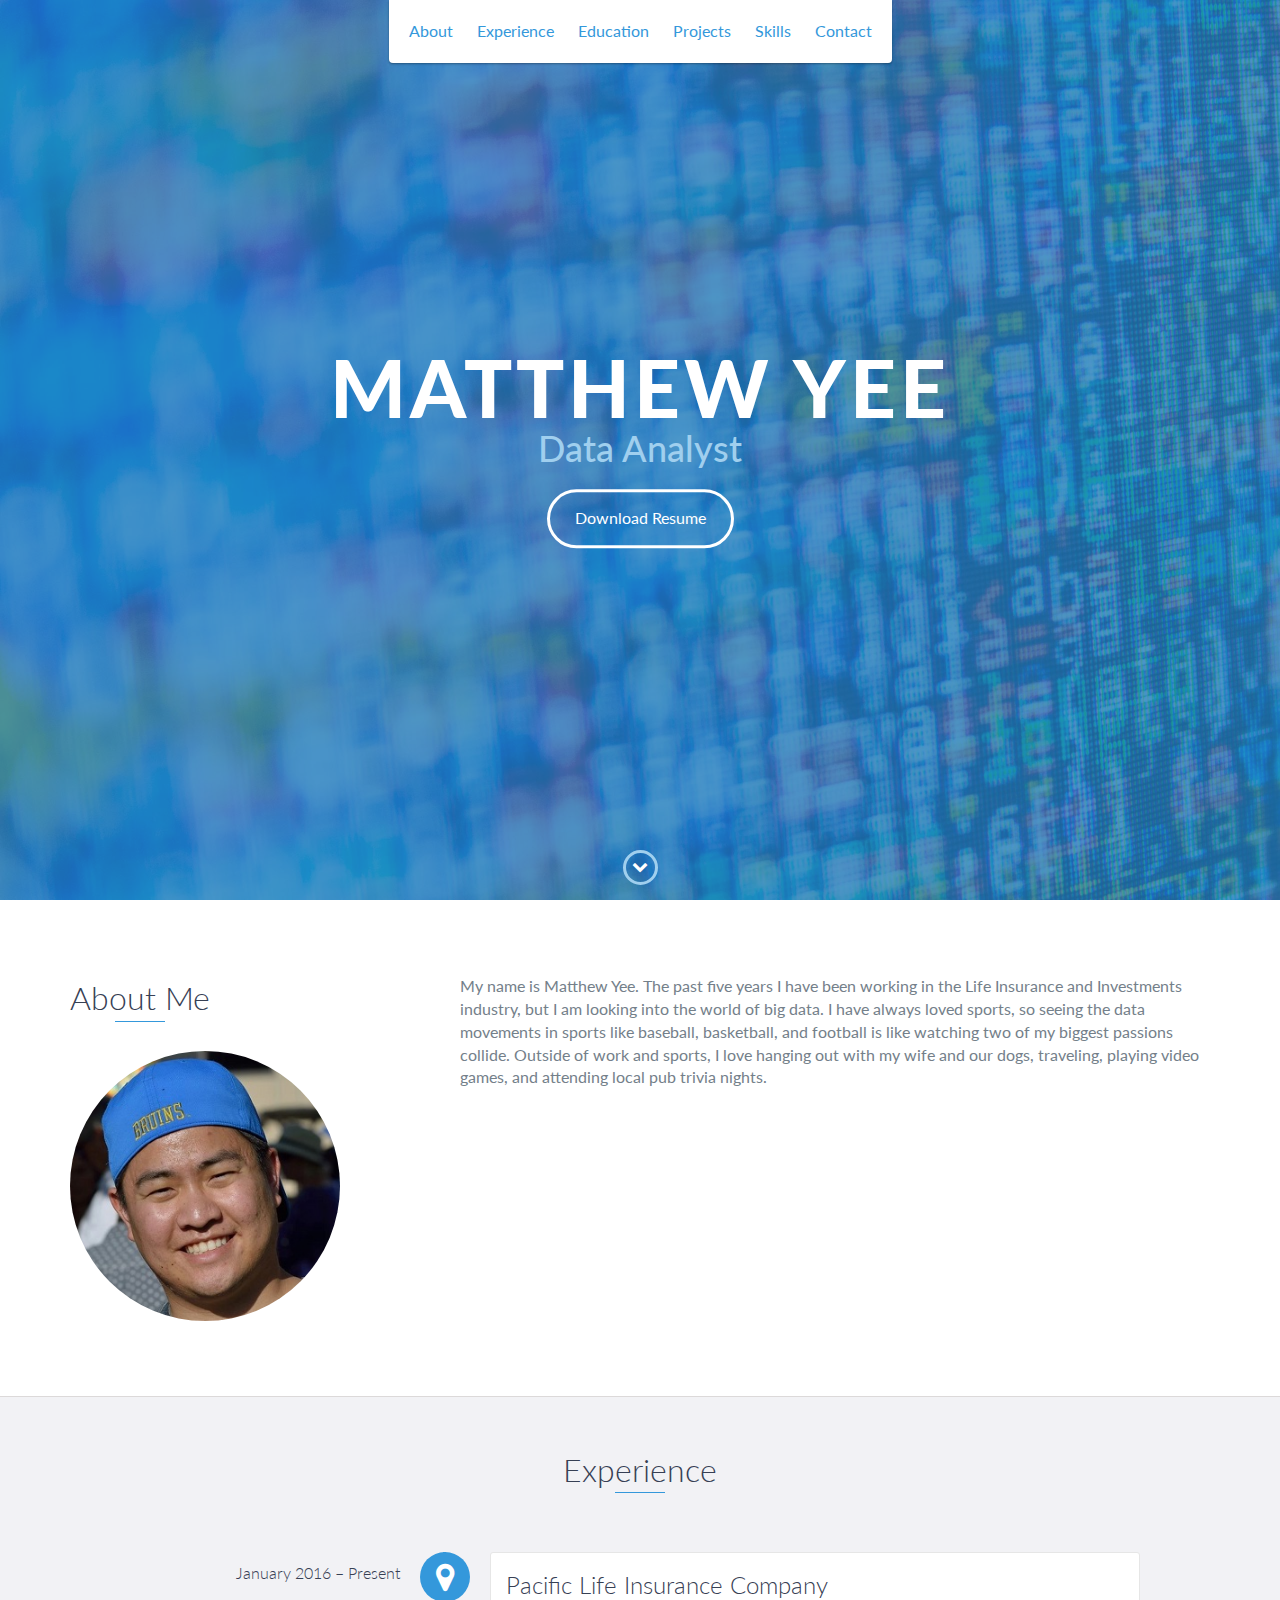
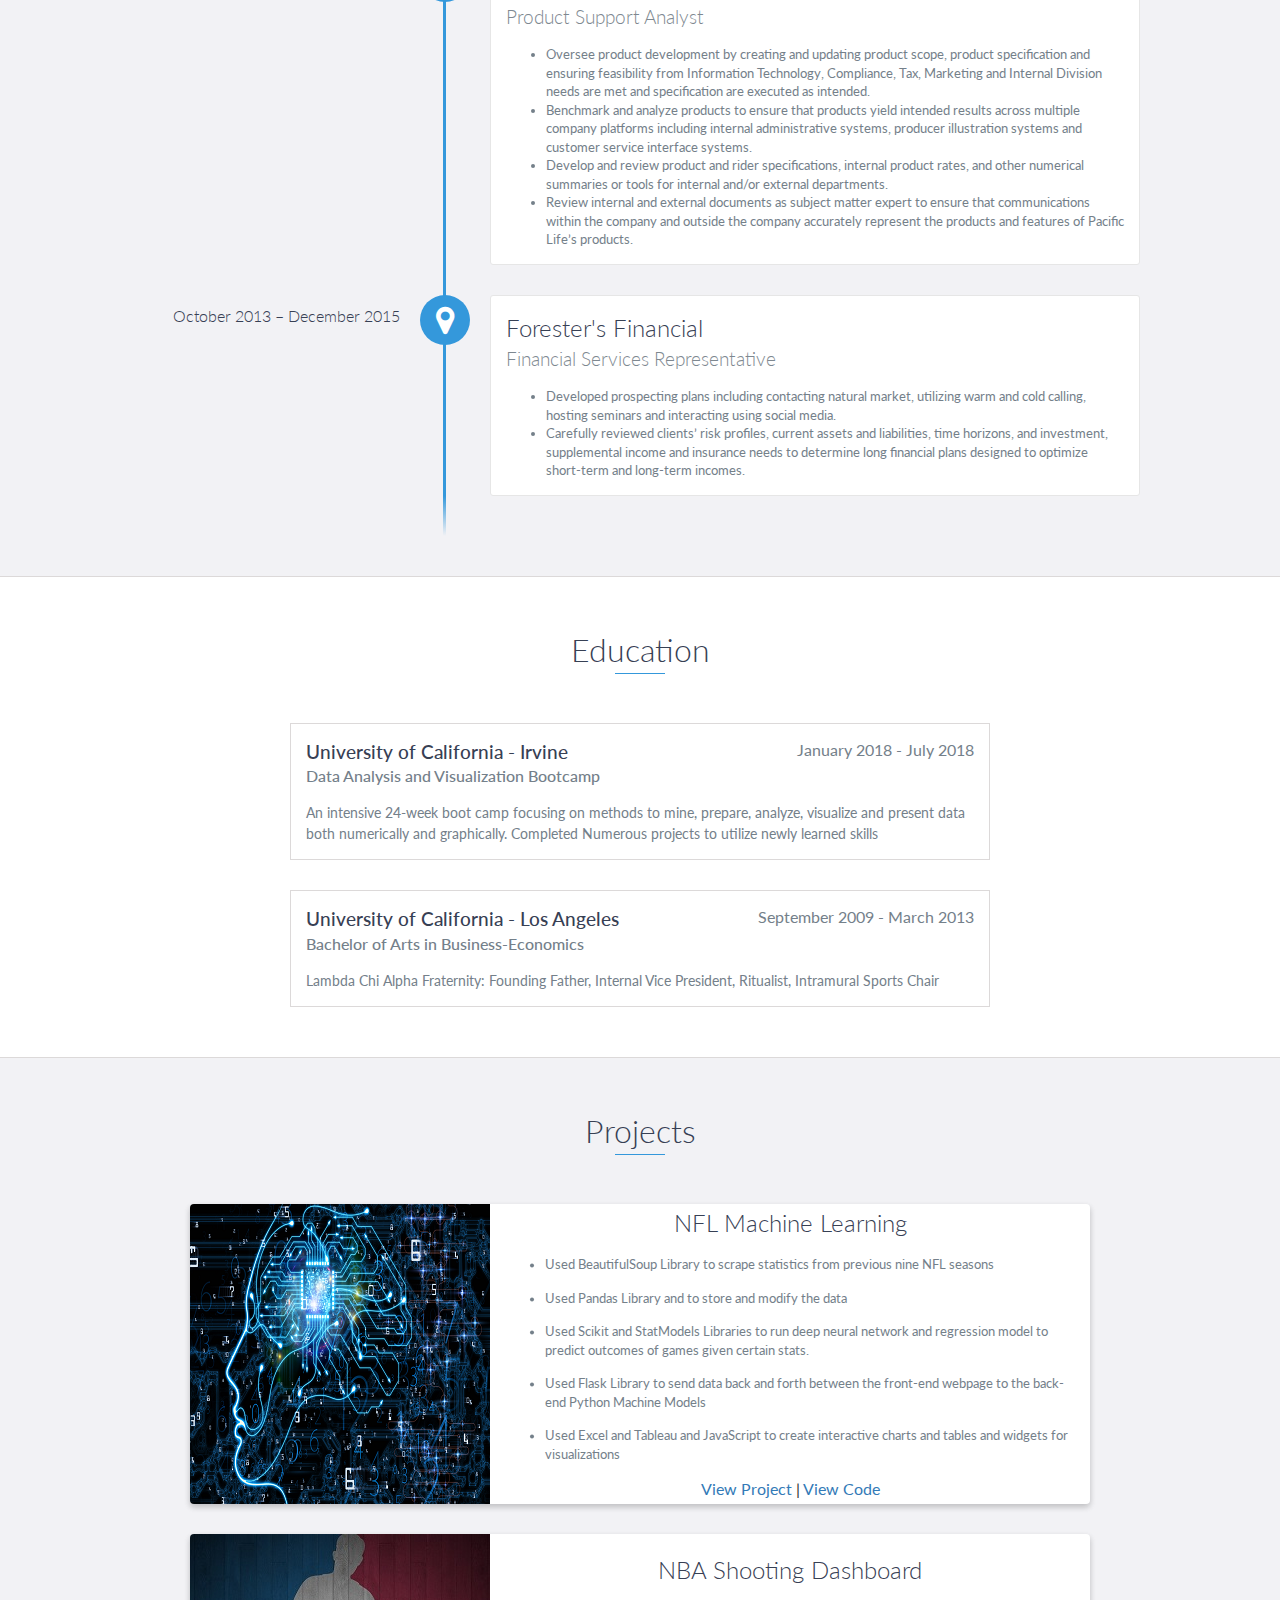
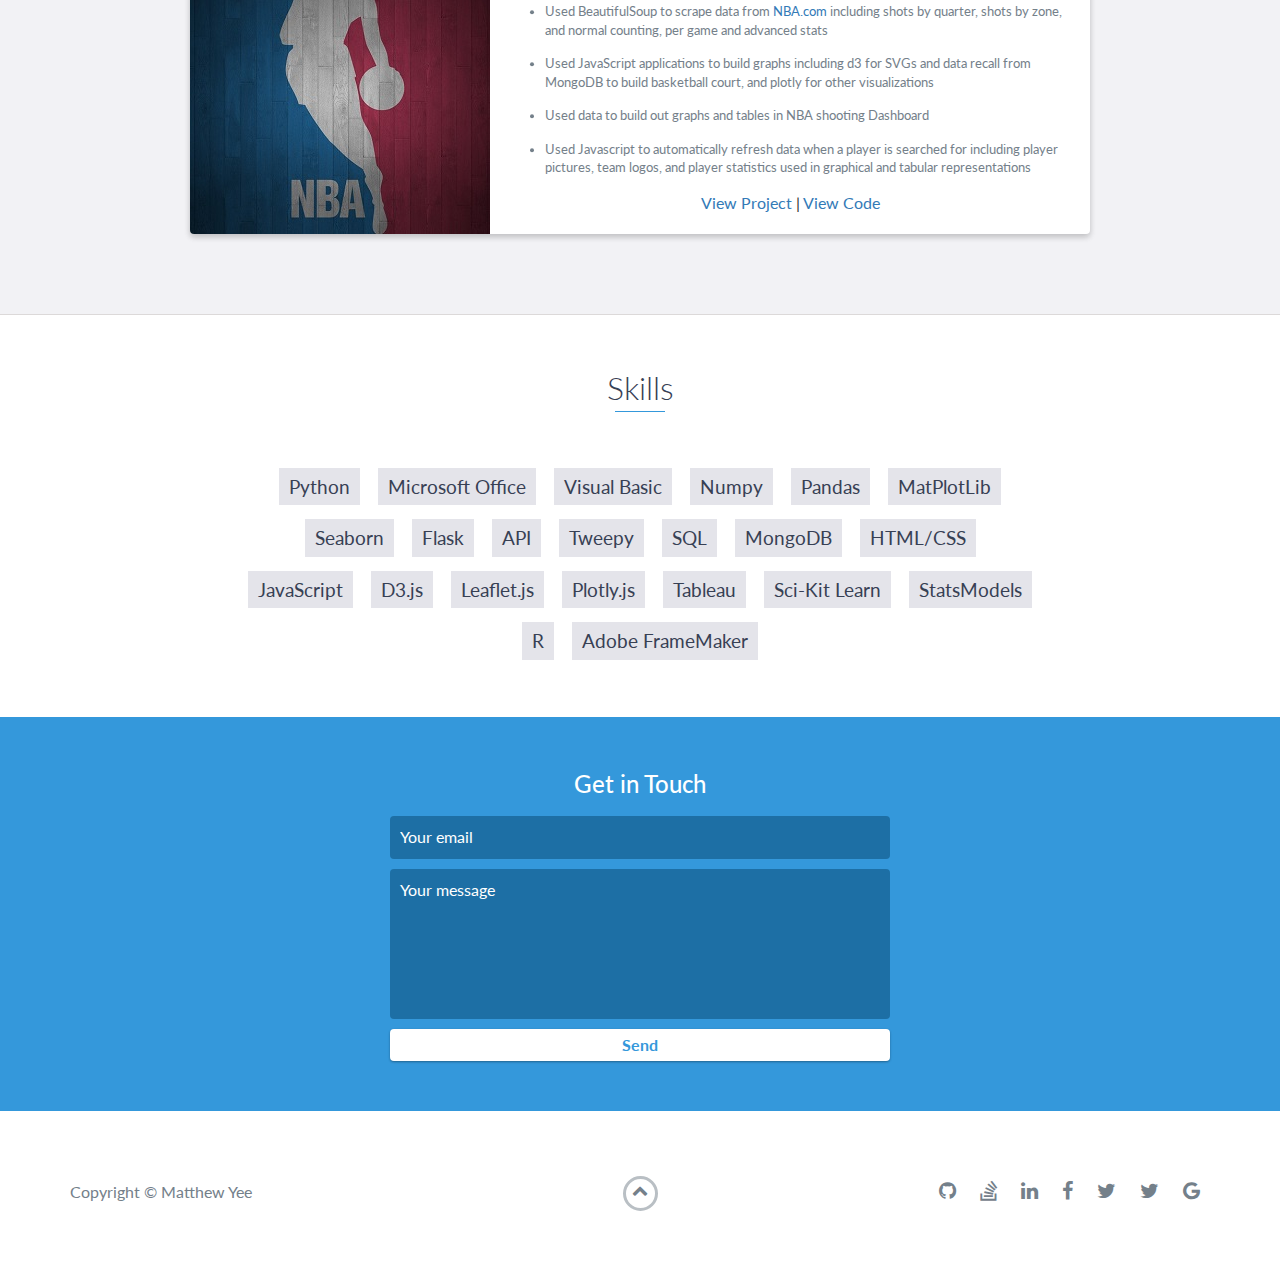
==== commit a32866ee: "push" ====
--- a/index.html
+++ b/index.html
@@ -156,7 +156,7 @@
                             </ul>
 
                         </p>
-                        <a href="https://six-asians-and-a-shilpasian.herokuapp.com/">View Project</a>
+                        <a href="https://six-asians-and-a-shilpasian.herokuapp.com/">View Project</a> | <a href="https://github.com/mynameisjohnn/6_asians_and_a_shilpasian/">View Code</a>
                     </div>
                     <!-- End .project-info -->
                 </div>
@@ -177,7 +177,7 @@
                                 <li align=left>Used Javascript to automatically refresh data when a player is searched for including player pictures, team logos, and player statistics used in graphical and tabular representations</li>
                             </ul>
                         </p>
-                        <a href="https://the-foo-bars.herokuapp.com/">View Project</a>
+                        <a href="https://the-foo-bars.herokuapp.com/">View Project</a> | <a href="https://github.com/mynameisjohnn/the_foo_bars/">View Code</a> 
                     </div>
                     <!-- End .project-info -->
                 </div>
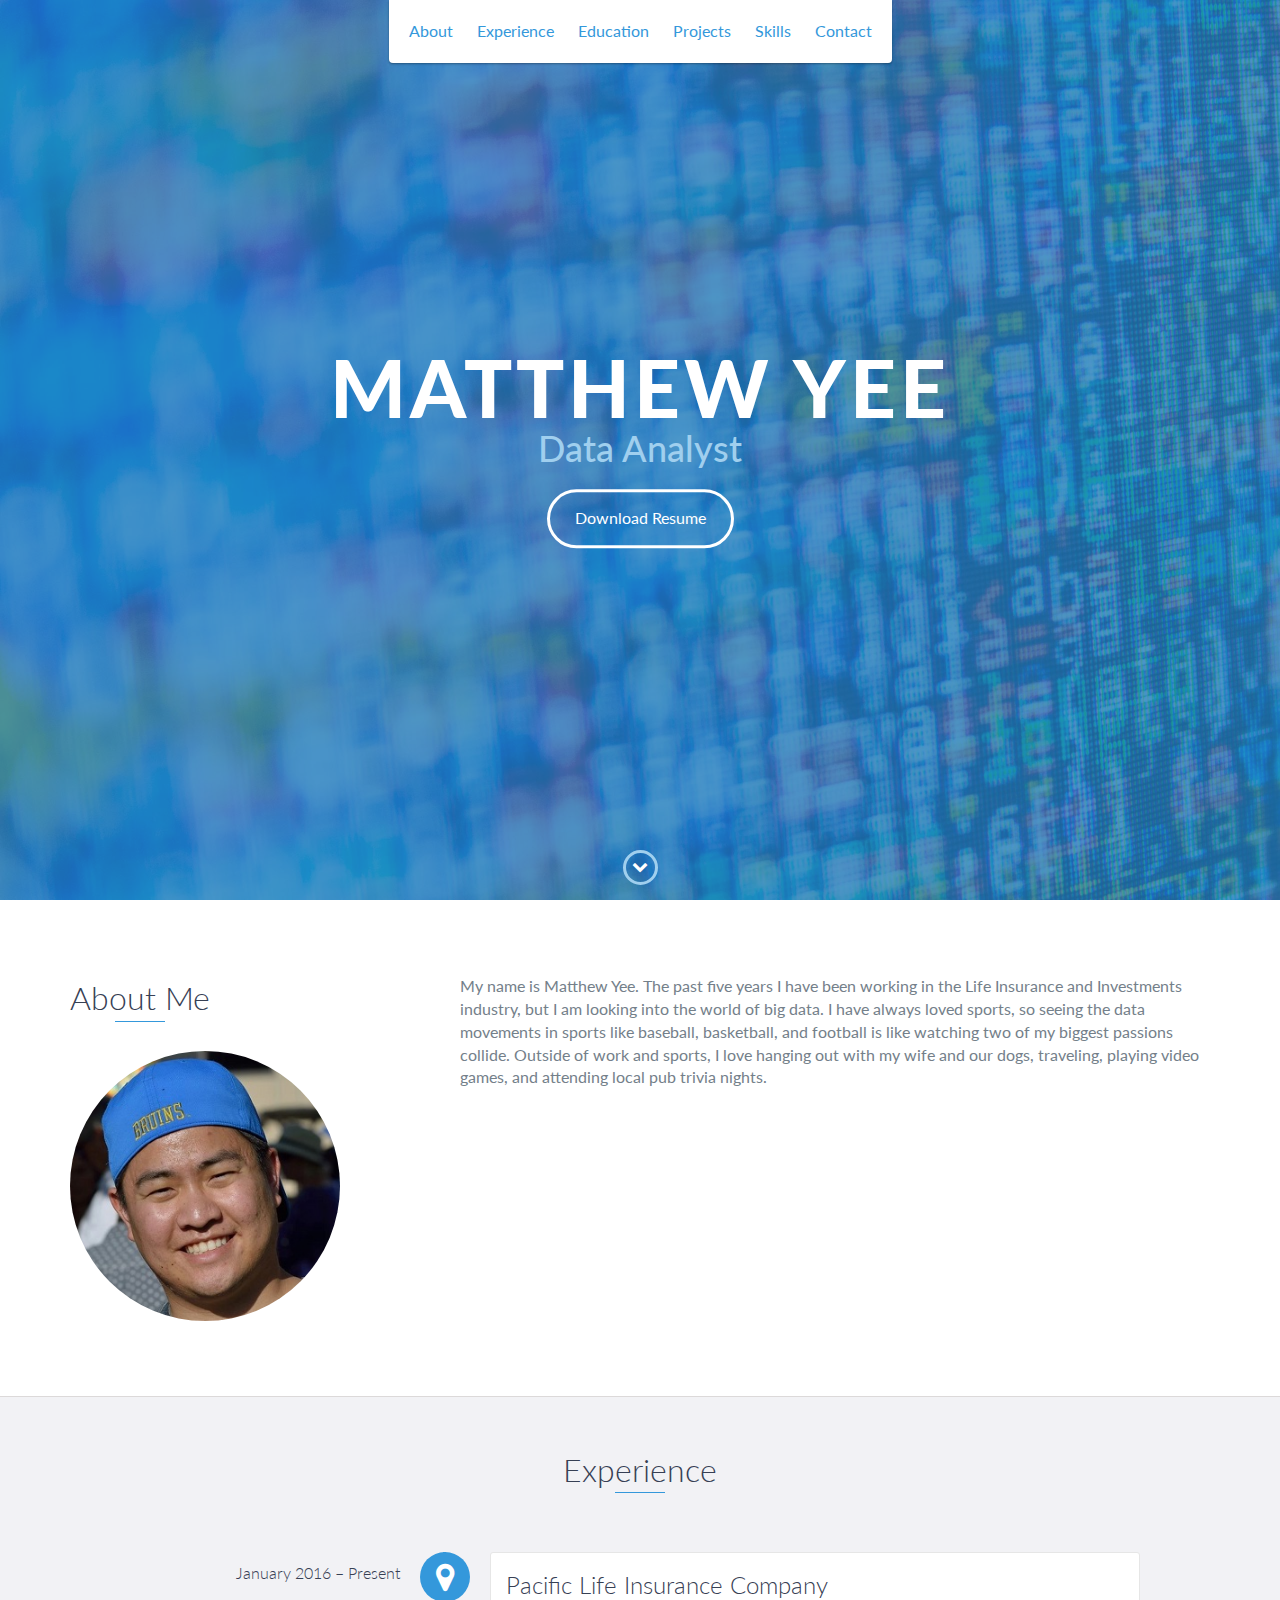
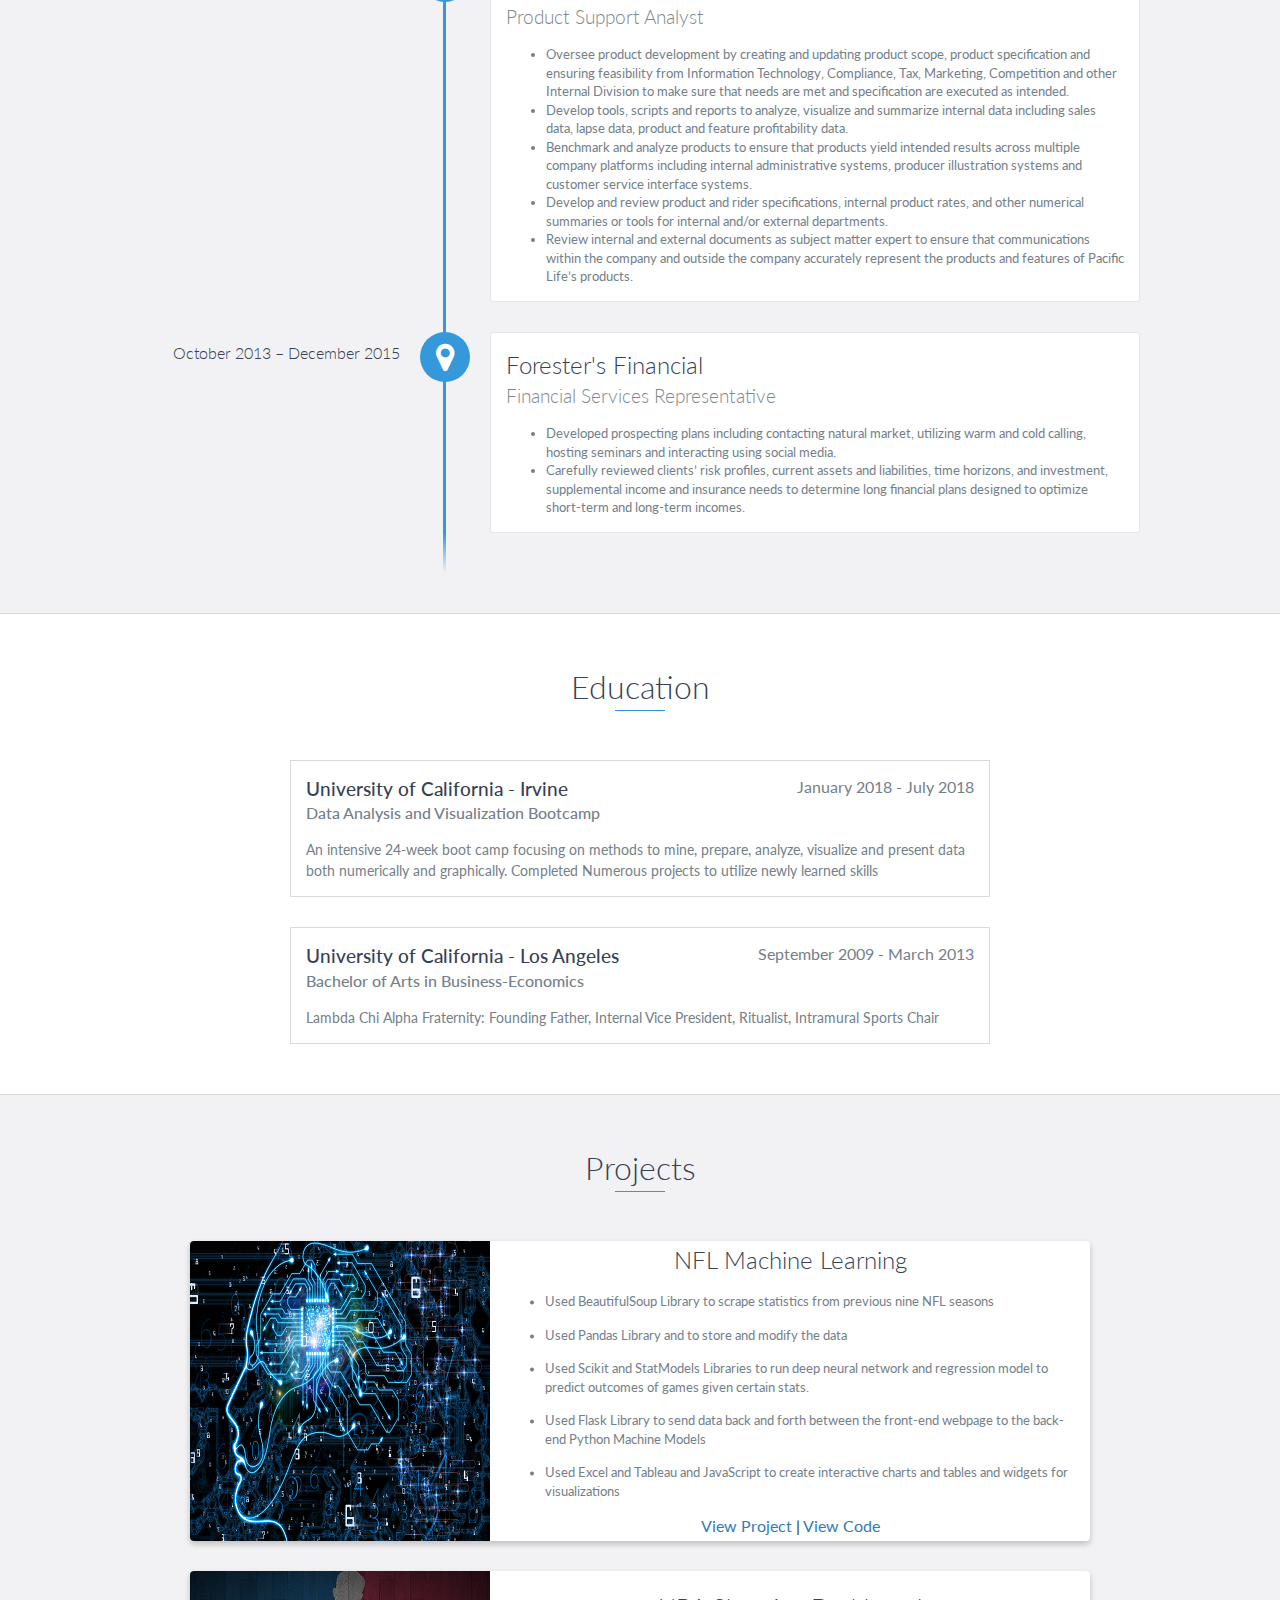
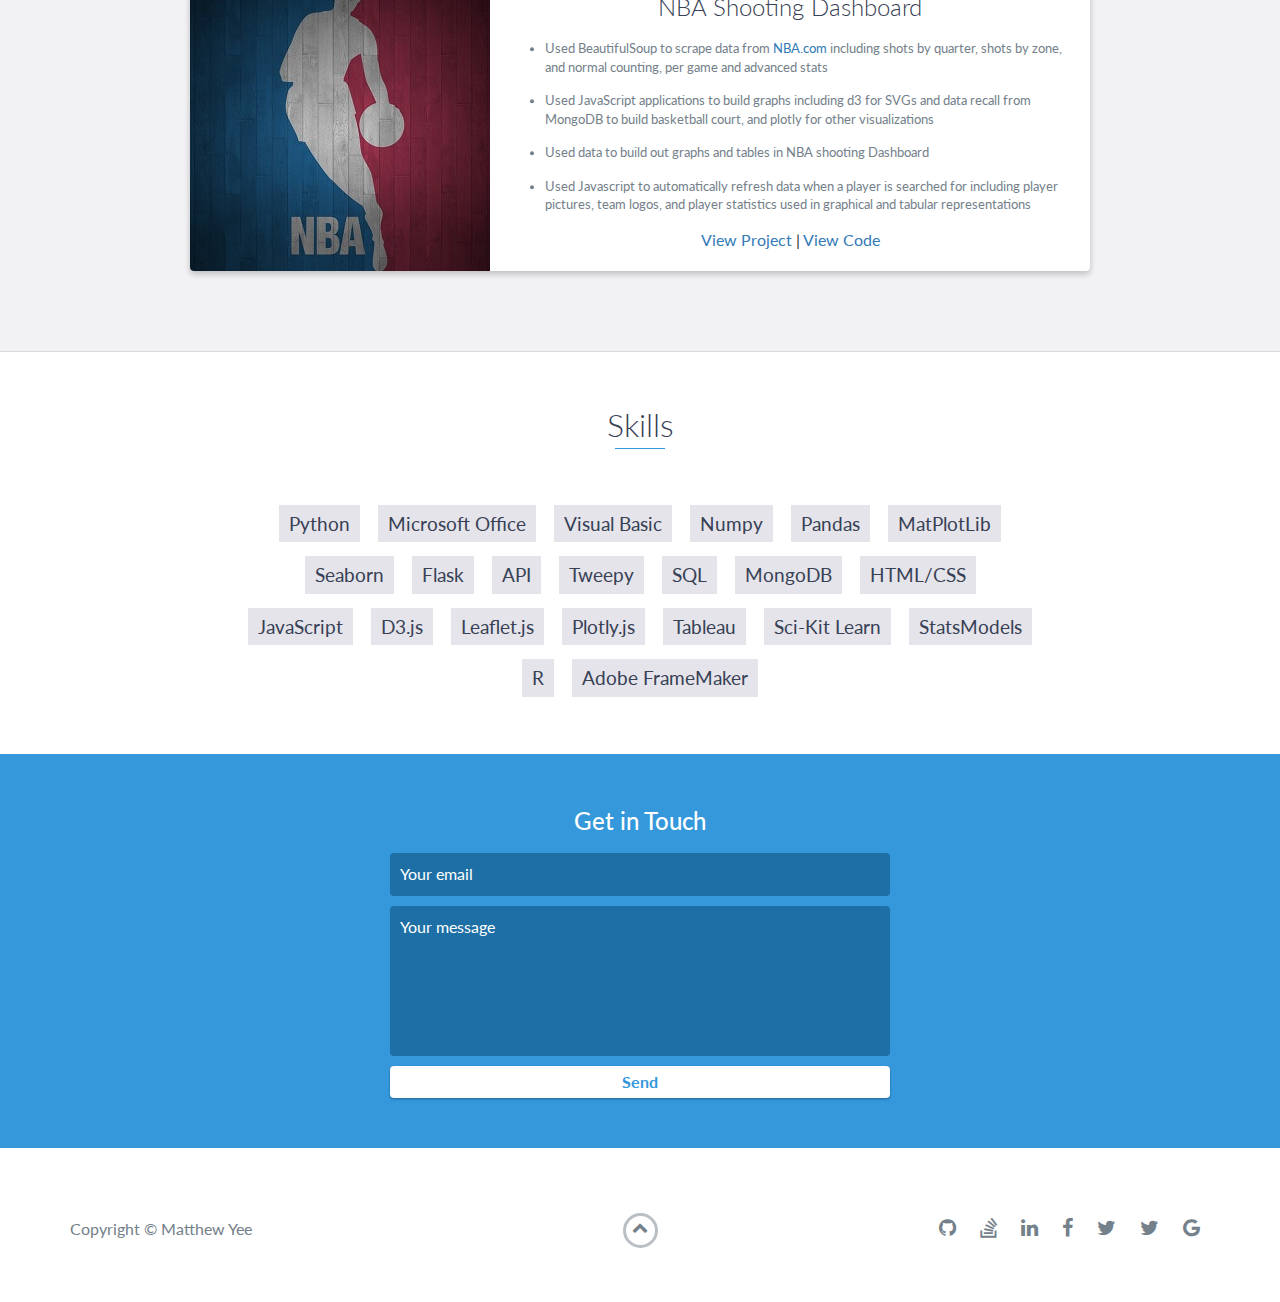
==== commit cb40e69d: "another update" ====
--- a/index.html
+++ b/index.html
@@ -91,7 +91,8 @@
                 <h4>Product Support Analyst</h4>
                 <p>
                     <ul>
-                        <li>Oversee product development by creating and updating product scope, product specification and ensuring feasibility from Information Technology, Compliance, Tax, Marketing and Internal Division needs are met and specification are executed as intended.</li>
+                        <li>Oversee product development by creating and updating product scope, product specification and ensuring feasibility from Information Technology, Compliance, Tax, Marketing, Competition and other Internal Division to make sure that needs are met and specification are executed as intended.</li>
+                        <li>Develop tools, scripts and reports to analyze, visualize and summarize internal data including sales data, lapse data, product and feature profitability data.</li>
                         <li>Benchmark and analyze products to ensure that products yield intended results across multiple company platforms including internal administrative systems, producer illustration systems and customer service interface systems.</li>
                         <li>Develop and review product and rider specifications, internal product rates, and other numerical summaries or tools for internal and/or external departments.</li>
                         <li>Review internal and external documents as subject matter expert to ensure that communications within the company and outside the company accurately represent the products and features of Pacific Life’s products.</li>
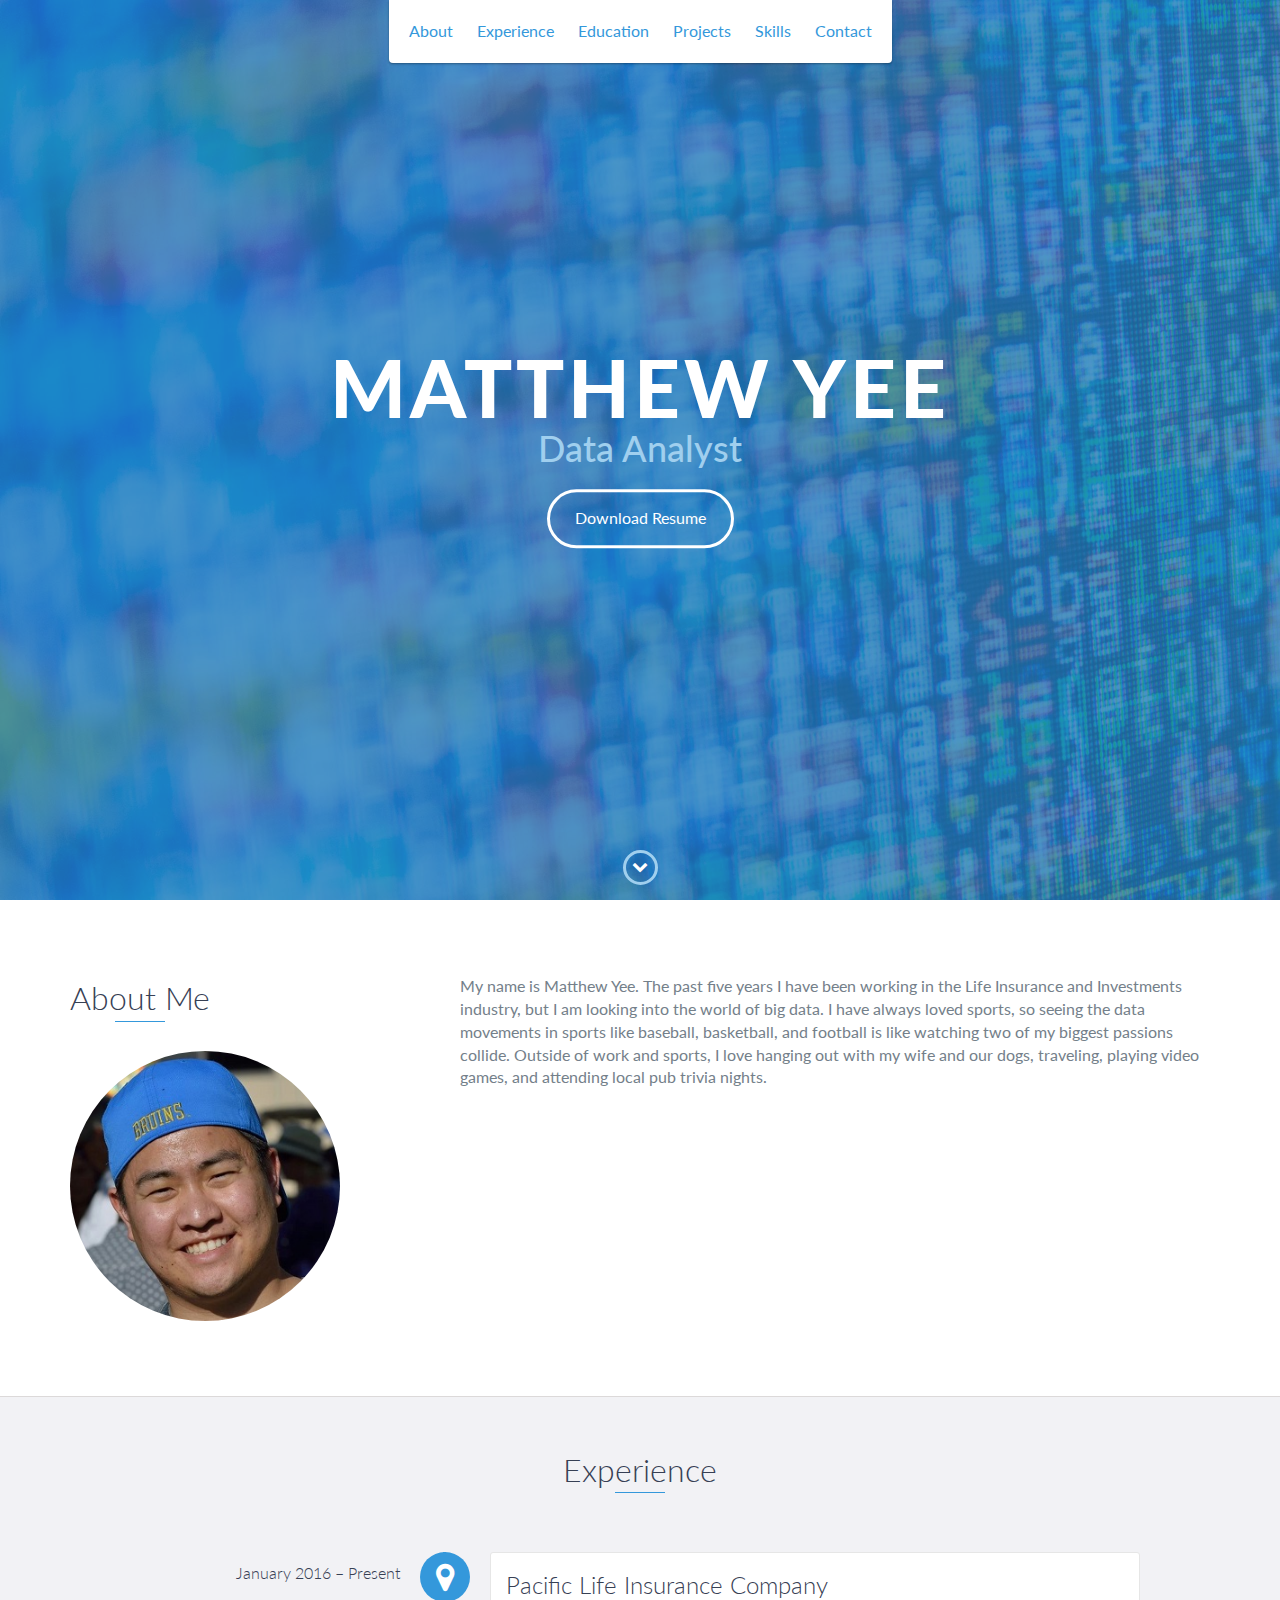
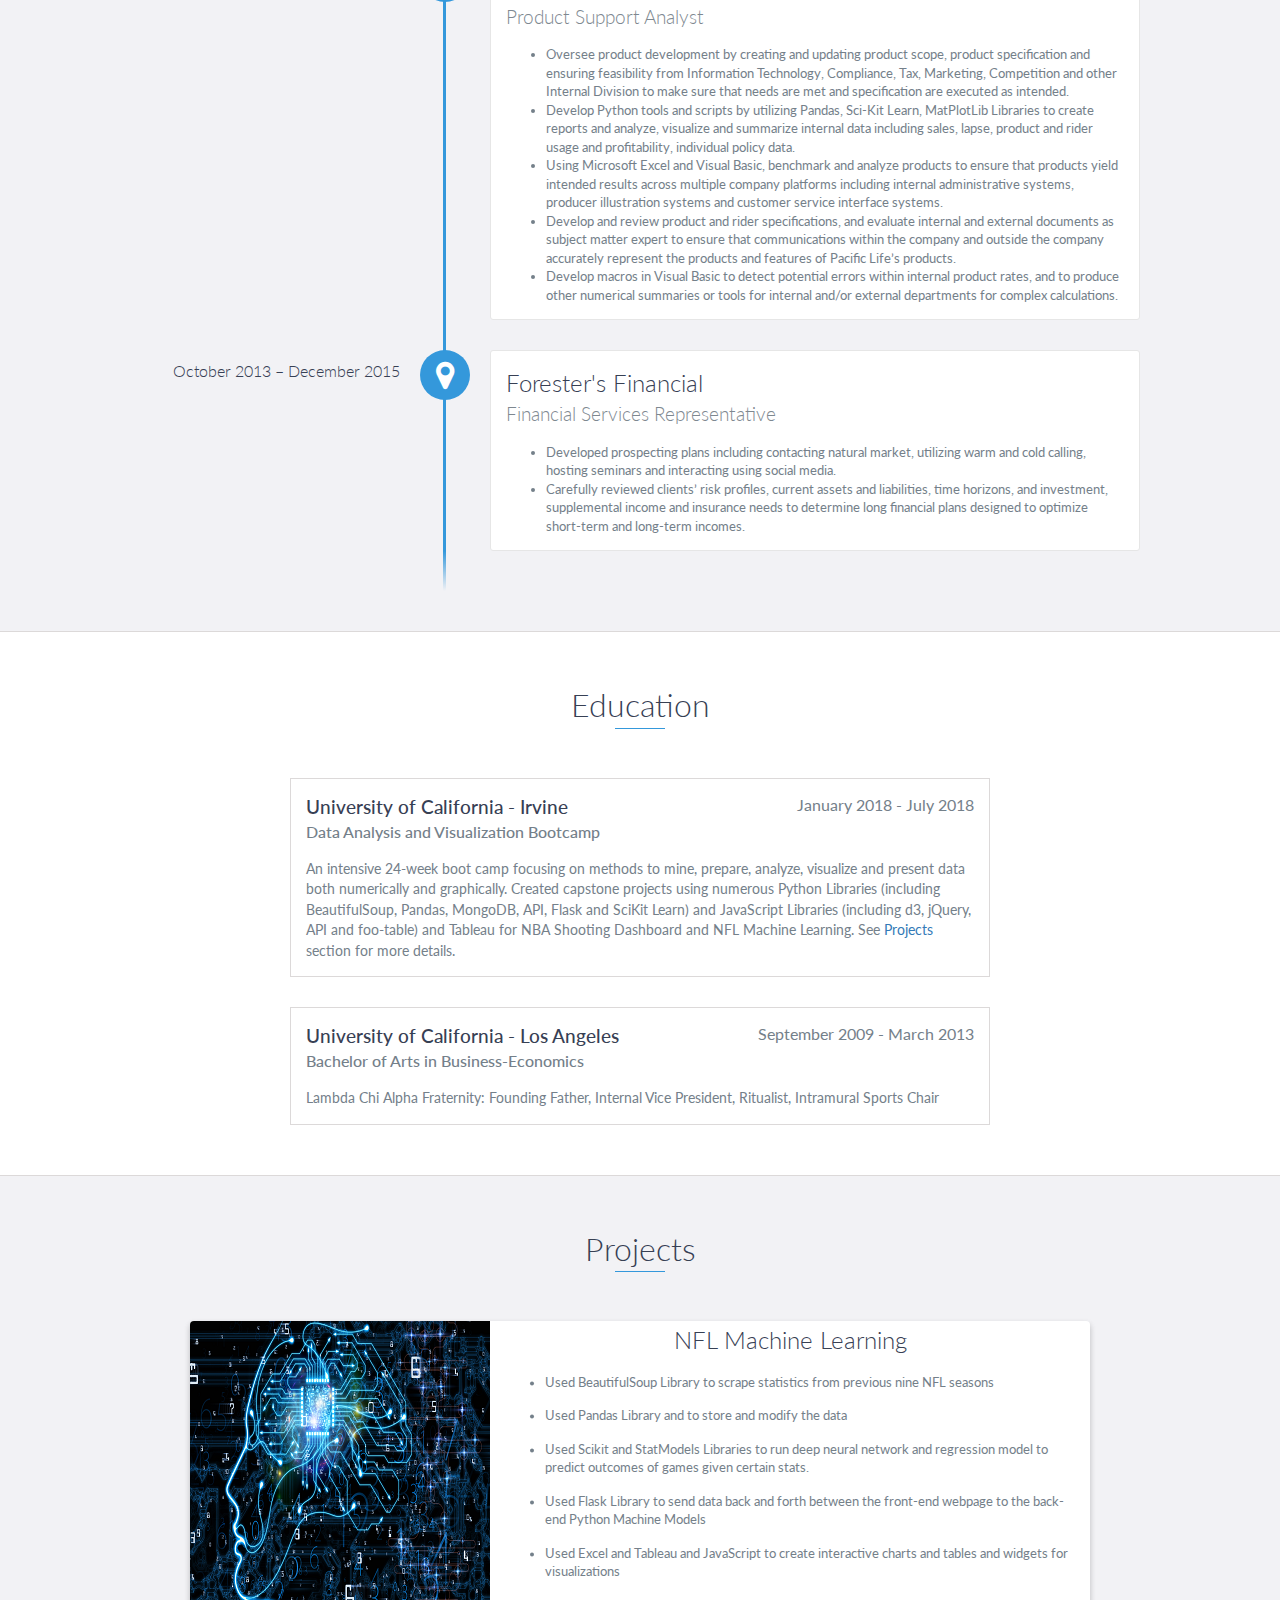
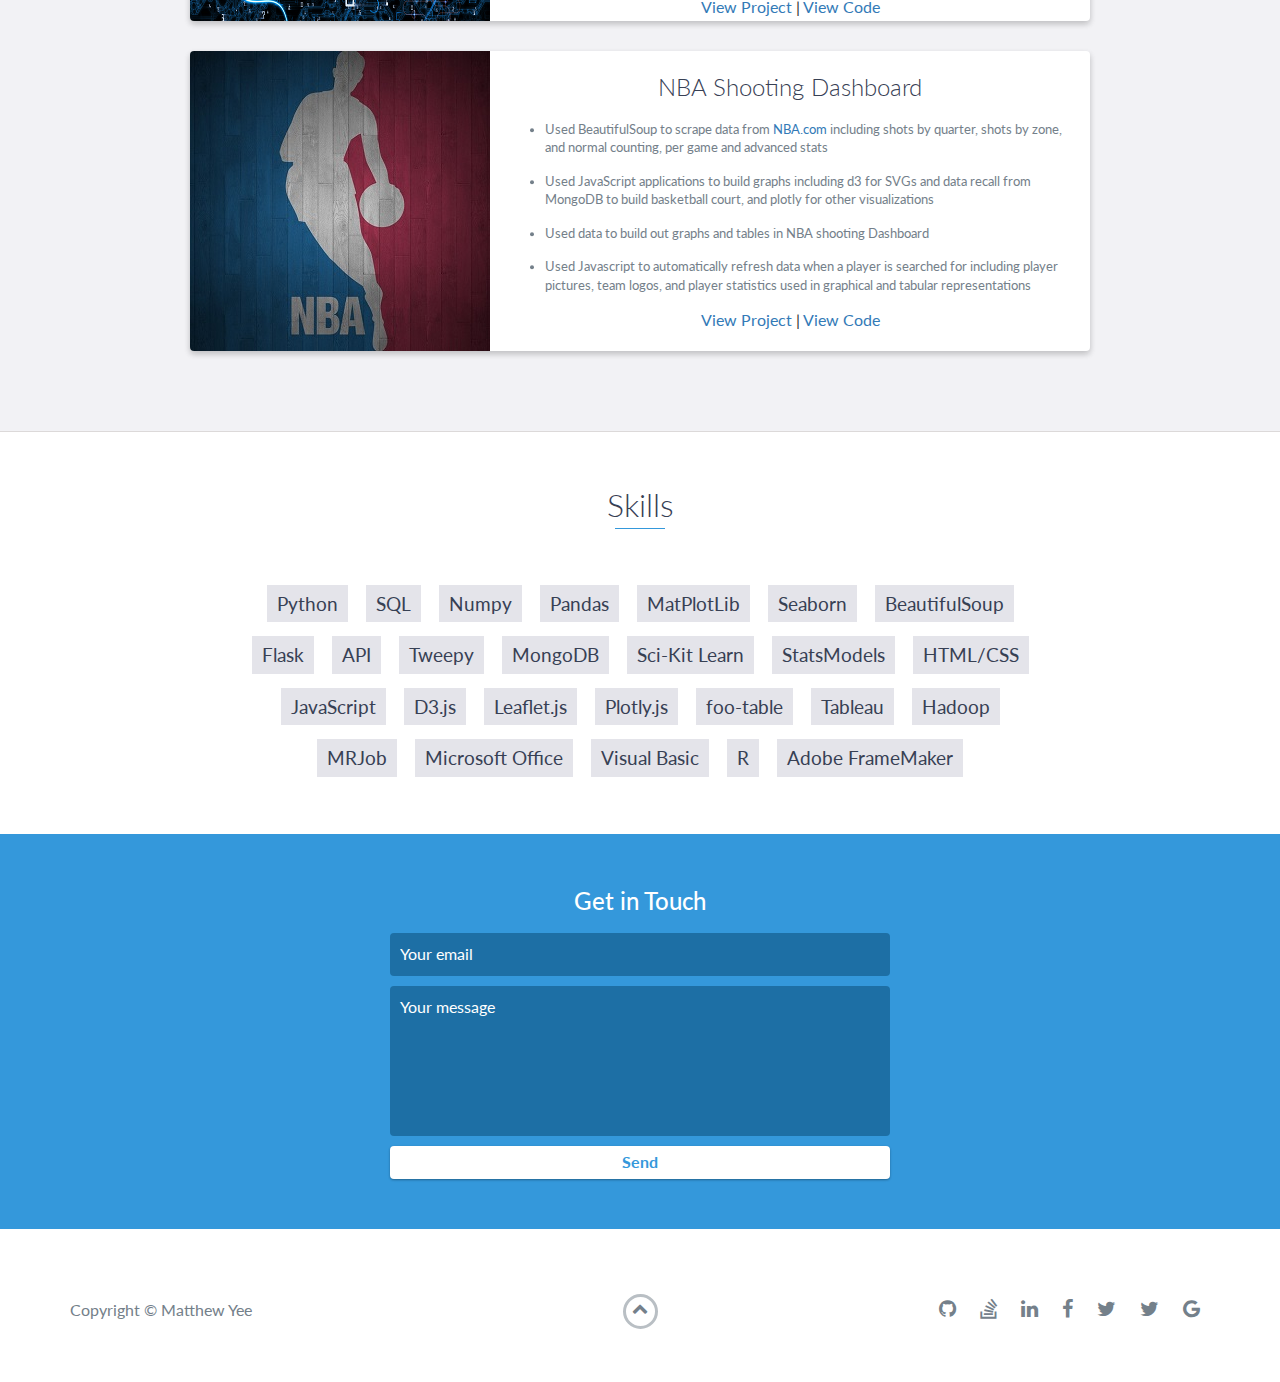
==== commit c371f231: "Update index.html" ====
--- a/index.html
+++ b/index.html
@@ -92,10 +92,10 @@
                 <p>
                     <ul>
                         <li>Oversee product development by creating and updating product scope, product specification and ensuring feasibility from Information Technology, Compliance, Tax, Marketing, Competition and other Internal Division to make sure that needs are met and specification are executed as intended.</li>
-                        <li>Develop tools, scripts and reports to analyze, visualize and summarize internal data including sales data, lapse data, product and feature profitability data.</li>
-                        <li>Benchmark and analyze products to ensure that products yield intended results across multiple company platforms including internal administrative systems, producer illustration systems and customer service interface systems.</li>
-                        <li>Develop and review product and rider specifications, internal product rates, and other numerical summaries or tools for internal and/or external departments.</li>
-                        <li>Review internal and external documents as subject matter expert to ensure that communications within the company and outside the company accurately represent the products and features of Pacific Life’s products.</li>
+                        <li>Develop Python tools and scripts by utilizing Pandas, Sci-Kit Learn, MatPlotLib Libraries to create reports and analyze, visualize and summarize internal data including sales, lapse, product and rider usage and profitability, individual policy data.</li>
+                        <li>Using Microsoft Excel and Visual Basic, benchmark and analyze products to ensure that products yield intended results across multiple company platforms including internal administrative systems, producer illustration systems and customer service interface systems.</li>
+                        <li>Develop and review product and rider specifications, and evaluate internal and external documents as subject matter expert to ensure that communications within the company and outside the company accurately represent the products and features of Pacific Life’s products.</li>
+                        <li>Develop macros in Visual Basic to detect potential errors within internal product rates, and to produce other numerical summaries or tools for internal and/or external departments for complex calculations.</li>
                     </ul>
                 </p>
             </div>
@@ -121,7 +121,7 @@
             <span class="education-date">January 2018 - July 2018</span>
             <h4>Data Analysis and Visualization Bootcamp</h4>
             <p>
-                An intensive 24-week boot camp focusing on methods to mine, prepare, analyze, visualize and present data both numerically and graphically. Completed Numerous projects to utilize newly learned skills
+                An intensive 24-week boot camp focusing on methods to mine, prepare, analyze, visualize and present data both numerically and graphically. Created capstone projects using numerous Python Libraries (including BeautifulSoup, Pandas, MongoDB, API, Flask and SciKit Learn) and JavaScript Libraries (including d3, jQuery, API and foo-table) and Tableau for NBA Shooting Dashboard and NFL Machine Learning. See <a href="#projects">Projects</a> section for more details.
             </p>
         </div>
         <!-- End .education-block -->
@@ -157,7 +157,7 @@
                             </ul>
 
                         </p>
-                        <a href="https://six-asians-and-a-shilpasian.herokuapp.com/">View Project</a> | <a href="https://github.com/mynameisjohnn/6_asians_and_a_shilpasian/">View Code</a>
+                        <a href="https://nfl-dashboard.herokuapp.com/">View Project</a> | <a href="https://github.com/mynameisjohnn/6_asians_and_a_shilpasian/">View Code</a>
                     </div>
                     <!-- End .project-info -->
                 </div>
@@ -192,25 +192,29 @@
         <h2 class="heading">Skills</h2>
         <ul>
             <li>Python</li>
-            <li>Microsoft Office</li>
-            <li>Visual Basic</li>
+	    <li>SQL</li>
             <li>Numpy</li>
             <li>Pandas</li>
             <li>MatPlotLib</li>
             <li>Seaborn</li>
+	    <li>BeautifulSoup</li>
             <li>Flask</li>
             <li>API</li>
             <li>Tweepy</li>
-            <li>SQL</li>
             <li>MongoDB</li>
+	    <li>Sci-Kit Learn</li>
+            <li>StatsModels</li>
             <li>HTML/CSS</li>
             <li>JavaScript</li>
             <li>D3.js</li>
             <li>Leaflet.js</li>
             <li>Plotly.js</li>
+	    <li>foo-table</li>
             <li>Tableau</li>
-            <li>Sci-Kit Learn</li>
-            <li>StatsModels</li>
+	    <li>Hadoop</li>
+	    <li>MRJob</li>
+	    <li>Microsoft Office</li>
+            <li>Visual Basic</li>
             <li>R</li>
             <li>Adobe FrameMaker</li>
         </ul>
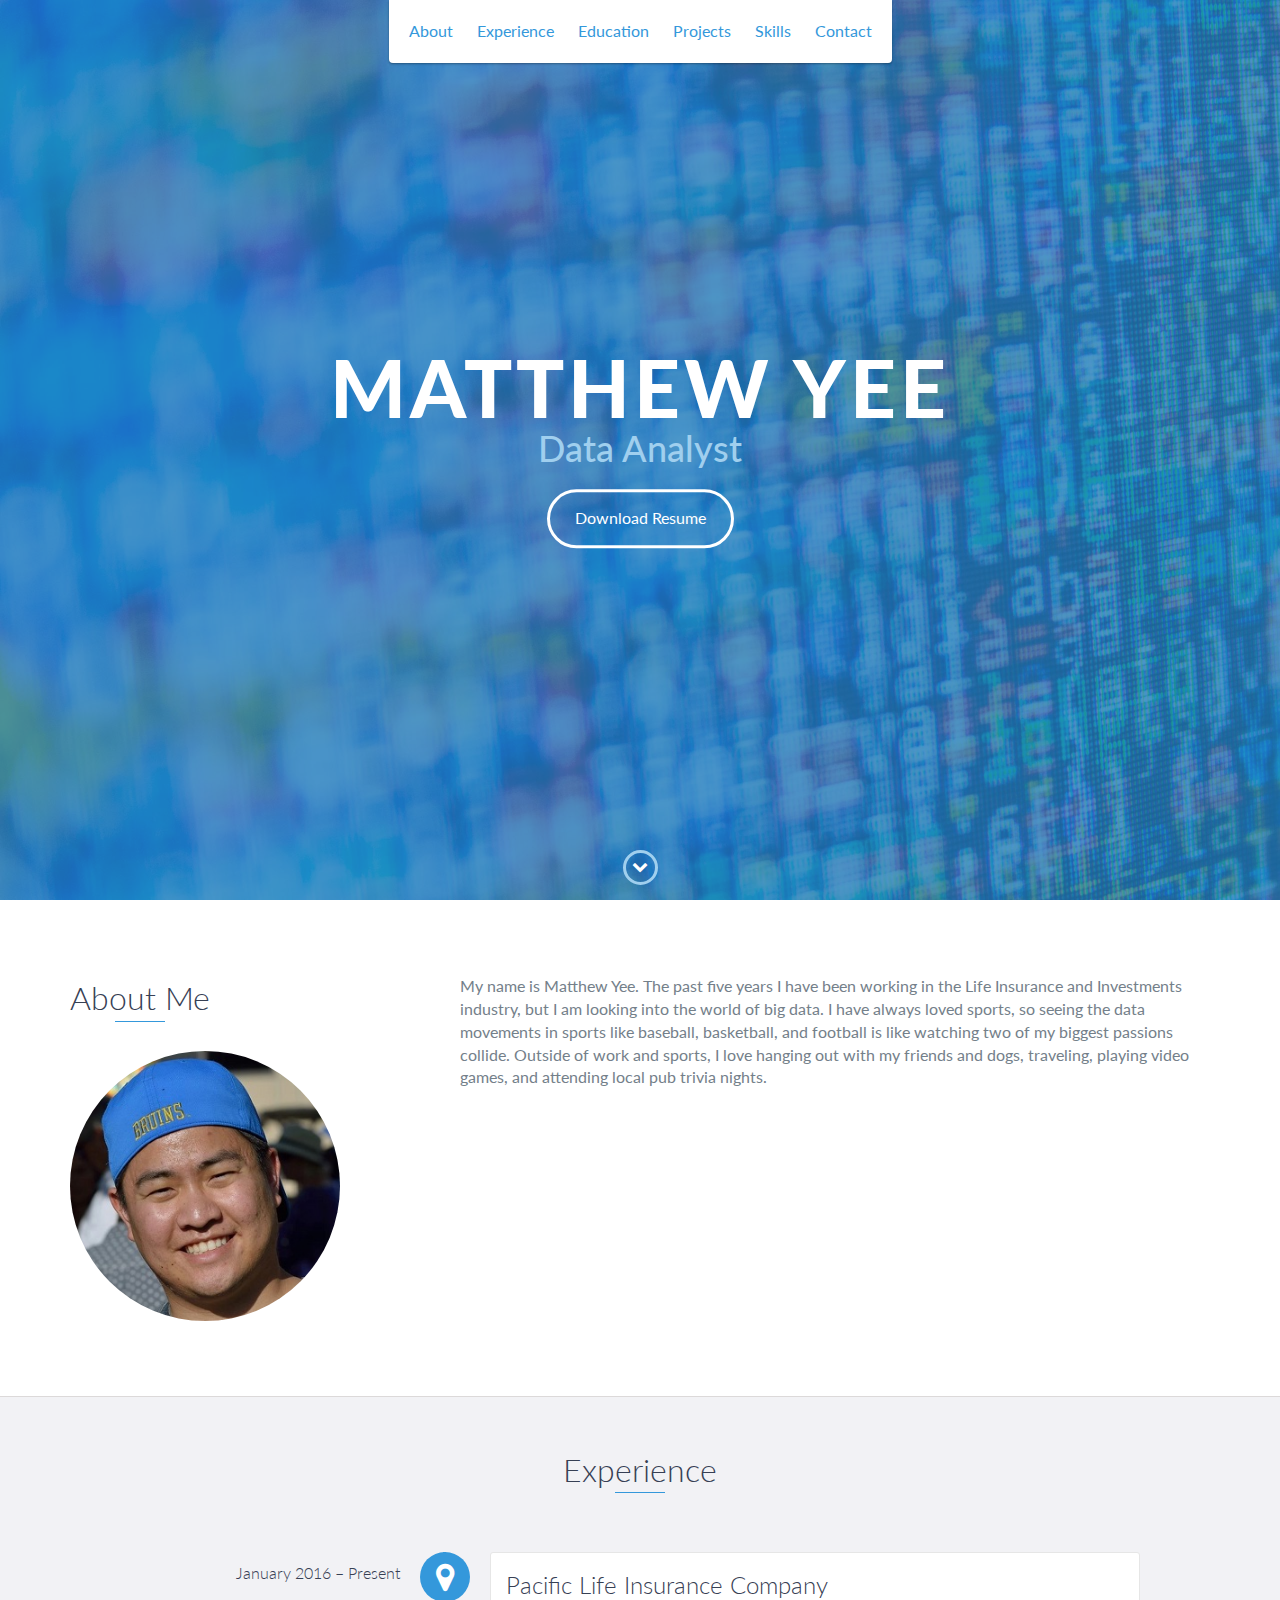
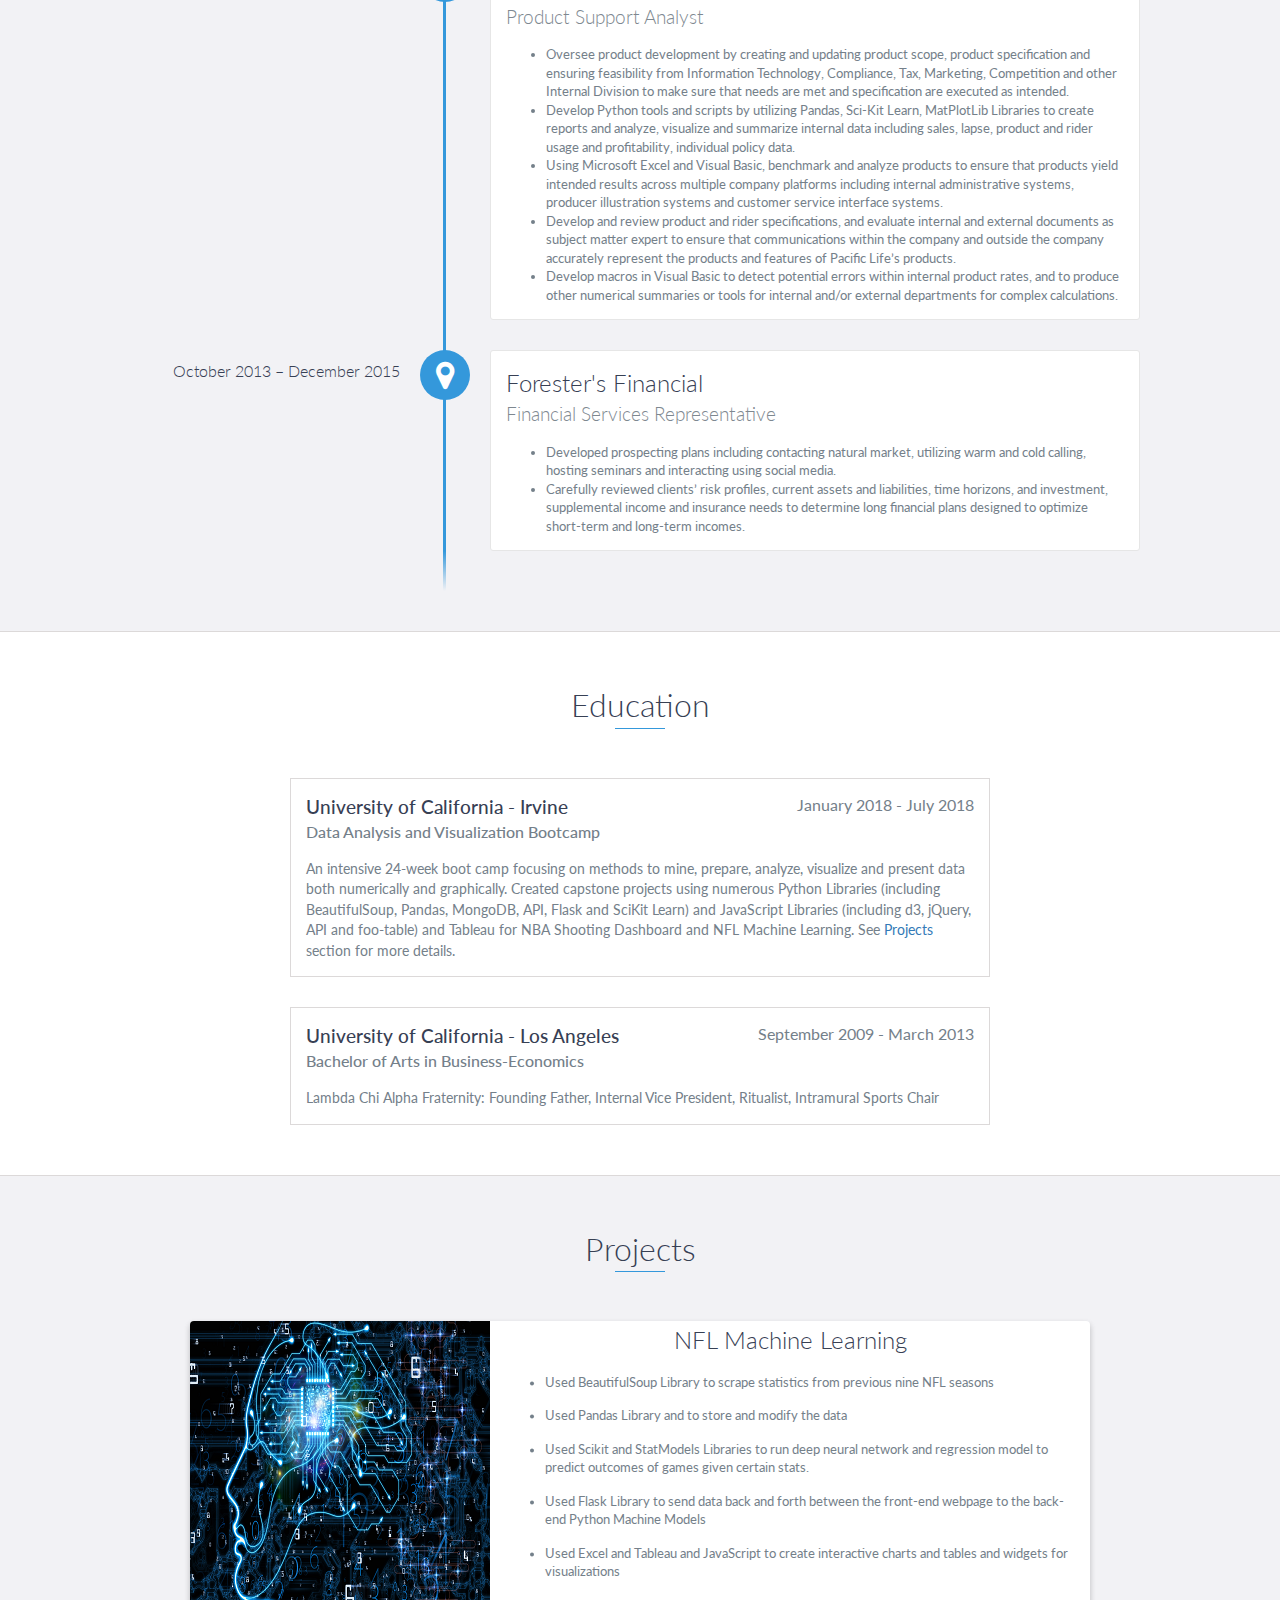
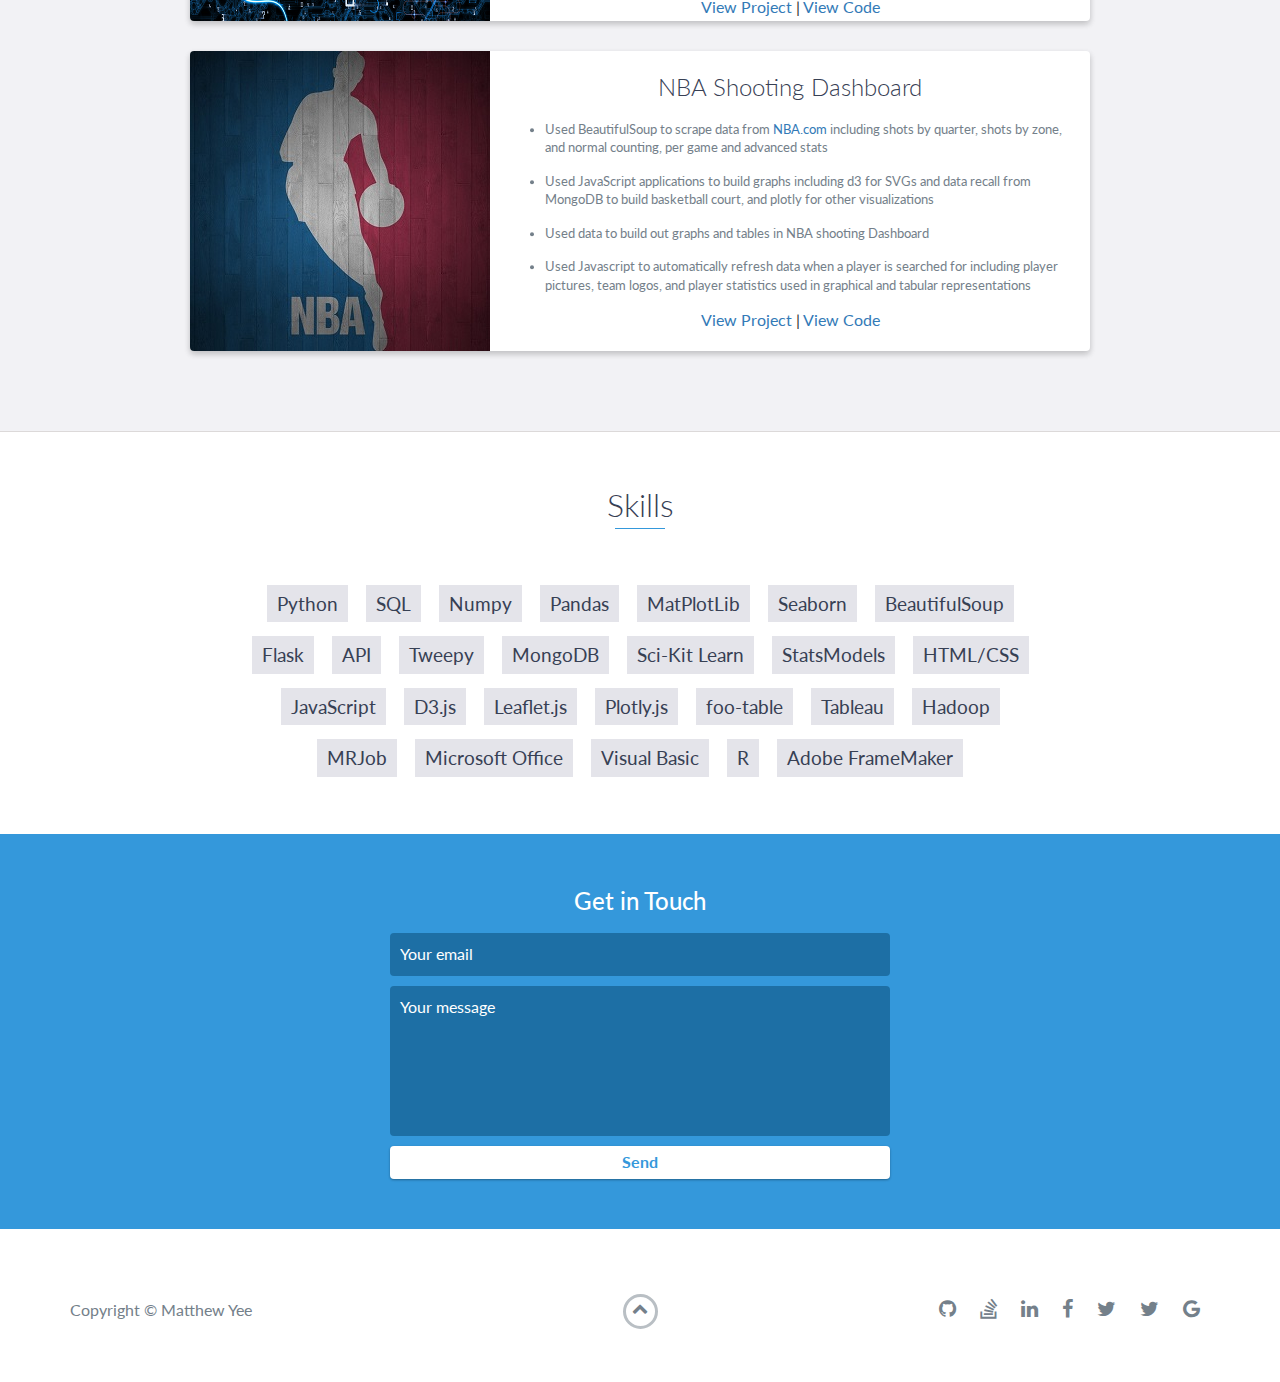
==== commit 333ac0a5: "Update index.html" ====
--- a/index.html
+++ b/index.html
@@ -75,7 +75,7 @@
                 </div>
                 <div class="col-md-8">
                     <p>
-                        My name is Matthew Yee. The past five years I have been working in the Life Insurance and Investments industry, but I am looking into the world of big data. I have always loved sports, so seeing the data movements in sports like baseball, basketball, and football is like watching two of my biggest passions collide. Outside of work and sports, I love hanging out with my wife and our dogs, traveling, playing video games, and attending local pub trivia nights.
+                        My name is Matthew Yee. The past five years I have been working in the Life Insurance and Investments industry, but I am looking into the world of big data. I have always loved sports, so seeing the data movements in sports like baseball, basketball, and football is like watching two of my biggest passions collide. Outside of work and sports, I love hanging out with my friends and dogs, traveling, playing video games, and attending local pub trivia nights.
                     </p>
                 </div>
             </div>
